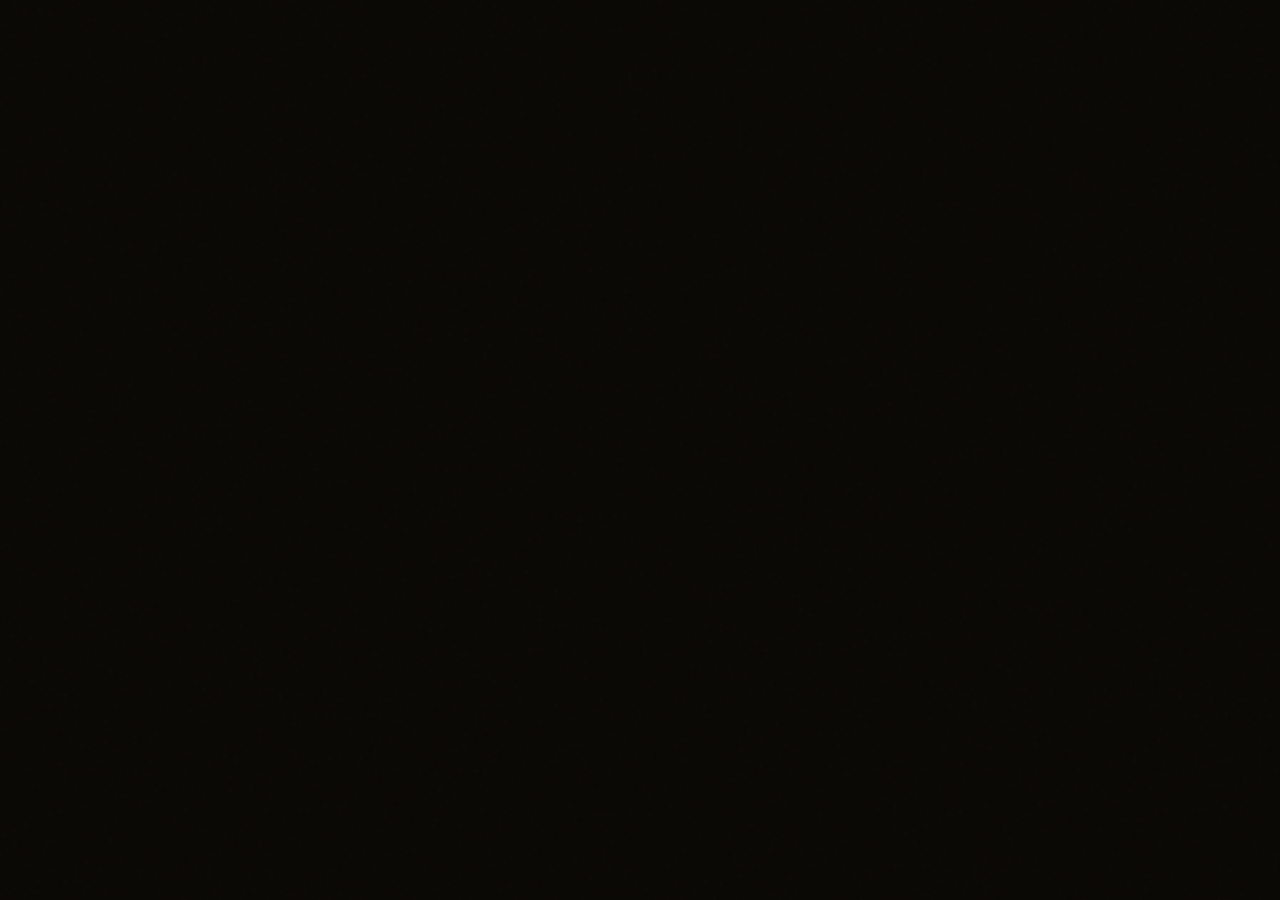
==== index.html @ 0eb58967 "Add initial index.html for Safron Biryani website This is the initial commit for the index.html file" ====
<!DOCTYPE html>
<html lang="en">
<head>
<meta charset="UTF-8" />
<meta name="viewport" content="width=device-width, initial-scale=1.0" />
<title>Safron Biryani — Authentic Kalaburagi</title>
<link href="https://fonts.googleapis.com/css2?family=Cormorant+Garamond:ital,wght@0,300;0,400;0,600;0,700;1,400;1,600&family=DM+Sans:wght@300;400;500&display=swap" rel="stylesheet" />
<style>
  :root {
    --gold: #C9A84C;
    --saffron: #E8842A;
    --saffron-light: #F4A940;
    --bg: #0A0804;
    --bg2: #100E08;
    --bg3: #161208;
    --glass: rgba(201,168,76,0.05);
    --glass-border: rgba(201,168,76,0.18);
    --text: #F5EDD8;
    --muted: #9A8A68;
    --glow: rgba(232,132,42,0.35);
    --glow2: rgba(201,168,76,0.25);
  }

  *, *::before, *::after { box-sizing: border-box; margin: 0; padding: 0; }

  html { scroll-behavior: smooth; font-size: 16px; }

  body {
    background: var(--bg);
    color: var(--text);
    font-family: 'DM Sans', sans-serif;
    overflow-x: hidden;
    line-height: 1.6;
  }

  /* ─── SCROLLBAR ─── */
  ::-webkit-scrollbar { width: 4px; }
  ::-webkit-scrollbar-track { background: var(--bg); }
  ::-webkit-scrollbar-thumb { background: var(--gold); border-radius: 4px; }

  /* ─── NOISE OVERLAY ─── */
  body::before {
    content: '';
    position: fixed;
    inset: 0;
    background-image: url("data:image/svg+xml,%3Csvg viewBox='0 0 200 200' xmlns='http://www.w3.org/2000/svg'%3E%3Cfilter id='n'%3E%3CfeTurbulence type='fractalNoise' baseFrequency='0.9' numOctaves='4' stitchTiles='stitch'/%3E%3C/filter%3E%3Crect width='100%25' height='100%25' filter='url(%23n)' opacity='0.04'/%3E%3C/svg%3E");
    pointer-events: none;
    z-index: 9999;
    opacity: 0.5;
  }

  /* ─── NAVBAR ─── */
  nav {
    position: fixed;
    top: 0; left: 0; right: 0;
    z-index: 100;
    padding: 1rem 2.5rem;
    display: flex;
    align-items: center;
    justify-content: space-between;
    backdrop-filter: blur(20px);
    -webkit-backdrop-filter: blur(20px);
    background: rgba(10,8,4,0.65);
    border-bottom: 1px solid var(--glass-border);
    transition: all 0.3s ease;
  }

  .nav-logo {
    font-family: 'Cormorant Garamond', serif;
    font-size: 1.6rem;
    font-weight: 700;
    color: var(--gold);
    letter-spacing: 0.02em;
    text-decoration: none;
  }

  .nav-logo span { color: var(--saffron); }

  .nav-links {
    display: flex;
    gap: 2.2rem;
    list-style: none;
  }

  .nav-links a {
    text-decoration: none;
    color: var(--muted);
    font-size: 0.82rem;
    letter-spacing: 0.12em;
    text-transform: uppercase;
    font-weight: 500;
    transition: color 0.3s;
  }

  .nav-links a:hover { color: var(--gold); }

  .nav-cta {
    background: linear-gradient(135deg, var(--gold), var(--saffron));
    color: var(--bg) !important;
    padding: 0.45rem 1.2rem;
    border-radius: 2px;
    font-weight: 500 !important;
    transition: box-shadow 0.3s, transform 0.2s !important;
  }

  .nav-cta:hover {
    box-shadow: 0 0 20px var(--glow);
    transform: translateY(-1px);
  }

  /* ─── HERO ─── */
  #hero {
    position: relative;
    min-height: 100vh;
    display: flex;
    flex-direction: column;
    align-items: center;
    justify-content: center;
    text-align: center;
    padding: 8rem 2rem 5rem;
    overflow: hidden;
  }

  .hero-bg {
    position: absolute;
    inset: 0;
    background:
      radial-gradient(ellipse 80% 60% at 50% 40%, rgba(232,132,42,0.12) 0%, transparent 65%),
      radial-gradient(ellipse 60% 50% at 20% 80%, rgba(201,168,76,0.08) 0%, transparent 55%),
      url('https://images.unsplash.com/photo-1589302168068-964664d93dc0?w=1600&q=80') center/cover no-repeat;
    filter: brightness(0.22) saturate(1.4);
    z-index: 0;
  }

  .hero-glow {
    position: absolute;
    width: 600px; height: 600px;
    border-radius: 50%;
    background: radial-gradient(circle, rgba(232,132,42,0.18) 0%, transparent 70%);
    top: 50%; left: 50%;
    transform: translate(-50%,-50%);
    animation: pulse 4s ease-in-out infinite;
    z-index: 1;
  }

  @keyframes pulse {
    0%,100% { transform: translate(-50%,-50%) scale(1); opacity: 0.7; }
    50% { transform: translate(-50%,-50%) scale(1.12); opacity: 1; }
  }

  .hero-content { position: relative; z-index: 2; max-width: 820px; }

  .hero-eyebrow {
    display: inline-flex;
    align-items: center;
    gap: 0.7rem;
    font-size: 0.72rem;
    letter-spacing: 0.25em;
    text-transform: uppercase;
    color: var(--gold);
    margin-bottom: 1.5rem;
    font-weight: 500;
  }

  .hero-eyebrow::before, .hero-eyebrow::after {
    content: '';
    width: 30px; height: 1px;
    background: var(--gold);
    opacity: 0.6;
  }

  h1 {
    font-family: 'Cormorant Garamond', serif;
    font-size: clamp(3.2rem, 7vw, 5.8rem);
    font-weight: 700;
    line-height: 1.08;
    color: var(--text);
    margin-bottom: 1.5rem;
    letter-spacing: -0.01em;
  }

  h1 em {
    font-style: italic;
    background: linear-gradient(135deg, var(--gold), var(--saffron-light));
    -webkit-background-clip: text;
    -webkit-text-fill-color: transparent;
    background-clip: text;
  }

  .hero-sub {
    font-size: 1.05rem;
    color: var(--muted);
    max-width: 500px;
    margin: 0 auto 2.5rem;
    line-height: 1.7;
    font-weight: 300;
  }

  .hero-buttons { display: flex; gap: 1rem; justify-content: center; flex-wrap: wrap; }

  .btn-primary {
    padding: 0.85rem 2rem;
    background: linear-gradient(135deg, var(--gold), var(--saffron));
    color: var(--bg);
    border: none;
    border-radius: 2px;
    font-family: 'DM Sans', sans-serif;
    font-size: 0.82rem;
    font-weight: 500;
    letter-spacing: 0.12em;
    text-transform: uppercase;
    cursor: pointer;
    text-decoration: none;
    transition: box-shadow 0.3s, transform 0.2s;
  }

  .btn-primary:hover {
    box-shadow: 0 0 28px var(--glow), 0 6px 20px rgba(0,0,0,0.4);
    transform: translateY(-2px);
  }

  .btn-ghost {
    padding: 0.85rem 2rem;
    background: transparent;
    color: var(--gold);
    border: 1px solid var(--glass-border);
    border-radius: 2px;
    font-family: 'DM Sans', sans-serif;
    font-size: 0.82rem;
    font-weight: 500;
    letter-spacing: 0.12em;
    text-transform: uppercase;
    cursor: pointer;
    text-decoration: none;
    backdrop-filter: blur(8px);
    transition: all 0.3s;
  }

  .btn-ghost:hover {
    border-color: var(--gold);
    background: rgba(201,168,76,0.08);
    box-shadow: 0 0 18px var(--glow2);
    transform: translateY(-2px);
  }

  .hero-scroll {
    position: absolute;
    bottom: 2rem; left: 50%;
    transform: translateX(-50%);
    display: flex;
    flex-direction: column;
    align-items: center;
    gap: 0.5rem;
    color: var(--muted);
    font-size: 0.68rem;
    letter-spacing: 0.15em;
    text-transform: uppercase;
    z-index: 2;
    animation: float 2.5s ease-in-out infinite;
  }

  .hero-scroll::after {
    content: '';
    width: 1px; height: 40px;
    background: linear-gradient(to bottom, var(--gold), transparent);
  }

  @keyframes float {
    0%,100% { transform: translateX(-50%) translateY(0); }
    50% { transform: translateX(-50%) translateY(6px); }
  }

  /* ─── SECTION BASICS ─── */
  section { padding: 6rem 2rem; }

  .container { max-width: 1100px; margin: 0 auto; }

  .section-label {
    font-size: 0.68rem;
    letter-spacing: 0.3em;
    text-transform: uppercase;
    color: var(--saffron);
    font-weight: 500;
    margin-bottom: 0.8rem;
    display: flex;
    align-items: center;
    gap: 0.8rem;
  }

  .section-label::before {
    content: '';
    width: 24px; height: 1px;
    background: var(--saffron);
    opacity: 0.7;
  }

  .section-title {
    font-family: 'Cormorant Garamond', serif;
    font-size: clamp(2.2rem, 4.5vw, 3.4rem);
    font-weight: 700;
    line-height: 1.1;
    margin-bottom: 1rem;
  }

  .section-title em {
    font-style: italic;
    color: var(--gold);
  }

  /* ─── GLASS CARD ─── */
  .glass-card {
    background: var(--glass);
    border: 1px solid var(--glass-border);
    border-radius: 4px;
    backdrop-filter: blur(16px);
    -webkit-backdrop-filter: blur(16px);
    transition: all 0.35s ease;
    position: relative;
    overflow: hidden;
  }

  .glass-card::before {
    content: '';
    position: absolute;
    inset: 0;
    background: linear-gradient(135deg, rgba(201,168,76,0.06) 0%, transparent 60%);
    opacity: 0;
    transition: opacity 0.35s;
  }

  .glass-card:hover::before { opacity: 1; }

  .glass-card:hover {
    border-color: rgba(201,168,76,0.4);
    box-shadow: 0 0 28px rgba(201,168,76,0.12), 0 12px 40px rgba(0,0,0,0.4);
    transform: translateY(-4px);
  }

  /* ─── ABOUT ─── */
  #about { background: var(--bg2); }

  .about-grid {
    display: grid;
    grid-template-columns: 1fr 1fr;
    gap: 4rem;
    align-items: center;
  }

  .about-text p {
    color: var(--muted);
    line-height: 1.85;
    font-weight: 300;
    font-size: 0.98rem;
    margin-bottom: 1.2rem;
  }

  .about-features {
    display: grid;
    grid-template-columns: 1fr 1fr;
    gap: 1rem;
    margin-top: 2rem;
  }

  .about-feat {
    padding: 1.2rem;
    display: flex;
    align-items: flex-start;
    gap: 0.8rem;
  }

  .feat-icon {
    width: 36px; height: 36px;
    border-radius: 50%;
    background: linear-gradient(135deg, rgba(201,168,76,0.2), rgba(232,132,42,0.1));
    border: 1px solid rgba(201,168,76,0.3);
    display: flex; align-items: center; justify-content: center;
    font-size: 1rem;
    flex-shrink: 0;
  }

  .feat-label {
    font-size: 0.82rem;
    font-weight: 500;
    color: var(--text);
    line-height: 1.4;
  }

  .feat-label small {
    display: block;
    color: var(--muted);
    font-weight: 300;
    font-size: 0.74rem;
    margin-top: 0.2rem;
  }

  .about-image-wrap {
    position: relative;
  }

  .about-image-wrap img {
    width: 100%;
    height: 480px;
    object-fit: cover;
    border-radius: 4px;
    filter: brightness(0.8) saturate(1.2);
  }

  .about-image-wrap::after {
    content: '';
    position: absolute;
    inset: 0;
    background: linear-gradient(to top right, rgba(201,168,76,0.15), transparent);
    border-radius: 4px;
    pointer-events: none;
  }

  .about-badge {
    position: absolute;
    bottom: 1.5rem; right: -1rem;
    background: linear-gradient(135deg, var(--gold), var(--saffron));
    color: var(--bg);
    padding: 1rem 1.5rem;
    border-radius: 4px;
    font-family: 'Cormorant Garamond', serif;
    text-align: center;
    box-shadow: 0 8px 30px rgba(0,0,0,0.5), 0 0 20px var(--glow);
  }

  .about-badge strong { display: block; font-size: 1.8rem; font-weight: 700; line-height: 1; }
  .about-badge span { font-size: 0.72rem; letter-spacing: 0.1em; text-transform: uppercase; opacity: 0.85; }

  /* ─── SPECIALS ─── */
  #specials { background: var(--bg3); }

  .specials-grid {
    display: grid;
    grid-template-columns: repeat(3, 1fr);
    gap: 1.5rem;
    margin-top: 3rem;
  }

  .special-card {
    padding: 2rem 1.8rem;
    text-align: center;
  }

  .special-icon {
    font-size: 2.8rem;
    margin-bottom: 1rem;
    display: block;
    filter: drop-shadow(0 0 12px var(--glow));
  }

  .special-card h3 {
    font-family: 'Cormorant Garamond', serif;
    font-size: 1.4rem;
    font-weight: 600;
    color: var(--gold);
    margin-bottom: 0.6rem;
  }

  .special-card p {
    color: var(--muted);
    font-size: 0.86rem;
    line-height: 1.7;
    font-weight: 300;
  }

  /* ─── MENU ─── */
  #menu { background: var(--bg); }

  .menu-grid {
    display: grid;
    grid-template-columns: repeat(3, 1fr);
    gap: 1.8rem;
    margin-top: 3rem;
  }

  .menu-card { overflow: hidden; }

  .menu-card-img {
    width: 100%; height: 220px;
    object-fit: cover;
    transition: transform 0.5s ease, filter 0.5s ease;
    filter: brightness(0.85) saturate(1.2);
  }

  .menu-card:hover .menu-card-img {
    transform: scale(1.06);
    filter: brightness(0.95) saturate(1.4);
  }

  .menu-img-wrap {
    overflow: hidden;
    position: relative;
  }

  .menu-img-wrap::after {
    content: '';
    position: absolute;
    bottom: 0; left: 0; right: 0;
    height: 80px;
    background: linear-gradient(to top, var(--bg), transparent);
    pointer-events: none;
  }

  .menu-body { padding: 1.5rem 1.8rem 1.8rem; }

  .menu-tag {
    font-size: 0.65rem;
    letter-spacing: 0.2em;
    text-transform: uppercase;
    color: var(--saffron);
    font-weight: 500;
    margin-bottom: 0.5rem;
  }

  .menu-body h3 {
    font-family: 'Cormorant Garamond', serif;
    font-size: 1.6rem;
    font-weight: 700;
    color: var(--text);
    margin-bottom: 0.5rem;
  }

  .menu-body p {
    color: var(--muted);
    font-size: 0.83rem;
    line-height: 1.65;
    font-weight: 300;
    margin-bottom: 1.3rem;
  }

  .menu-footer {
    display: flex;
    align-items: center;
    justify-content: space-between;
  }

  .menu-price {
    font-family: 'Cormorant Garamond', serif;
    font-size: 1.5rem;
    font-weight: 700;
    color: var(--gold);
  }

  .menu-price span {
    font-size: 0.75rem;
    color: var(--muted);
    font-family: 'DM Sans', sans-serif;
    font-weight: 300;
    letter-spacing: 0.08em;
  }

  .btn-sm {
    padding: 0.5rem 1.2rem;
    background: transparent;
    color: var(--gold);
    border: 1px solid rgba(201,168,76,0.4);
    border-radius: 2px;
    font-size: 0.72rem;
    letter-spacing: 0.12em;
    text-transform: uppercase;
    cursor: pointer;
    font-family: 'DM Sans', sans-serif;
    font-weight: 500;
    transition: all 0.3s;
  }

  .btn-sm:hover {
    background: linear-gradient(135deg, var(--gold), var(--saffron));
    color: var(--bg);
    border-color: transparent;
    box-shadow: 0 0 18px var(--glow);
  }

  /* ─── WHY US ─── */
  #why { background: var(--bg2); }

  .why-grid {
    display: grid;
    grid-template-columns: repeat(4, 1fr);
    gap: 1.2rem;
    margin-top: 3rem;
  }

  .why-card {
    padding: 2rem 1.5rem;
    text-align: center;
  }

  .why-num {
    font-family: 'Cormorant Garamond', serif;
    font-size: 3rem;
    font-weight: 700;
    line-height: 1;
    background: linear-gradient(135deg, var(--gold), var(--saffron));
    -webkit-background-clip: text;
    -webkit-text-fill-color: transparent;
    background-clip: text;
    margin-bottom: 0.6rem;
    display: block;
  }

  .why-card h4 {
    font-family: 'Cormorant Garamond', serif;
    font-size: 1.1rem;
    font-weight: 600;
    color: var(--text);
    margin-bottom: 0.5rem;
  }

  .why-card p {
    color: var(--muted);
    font-size: 0.8rem;
    line-height: 1.65;
    font-weight: 300;
  }

  /* ─── TESTIMONIALS ─── */
  #testimonials { background: var(--bg3); }

  .testi-grid {
    display: grid;
    grid-template-columns: repeat(3, 1fr);
    gap: 1.5rem;
    margin-top: 3rem;
  }

  .testi-card { padding: 2rem; }

  .stars { color: var(--gold); font-size: 0.9rem; letter-spacing: 0.1em; margin-bottom: 1rem; }

  .testi-card blockquote {
    font-family: 'Cormorant Garamond', serif;
    font-size: 1.1rem;
    font-style: italic;
    color: var(--text);
    line-height: 1.65;
    margin-bottom: 1.3rem;
    opacity: 0.9;
  }

  .testi-author {
    display: flex;
    align-items: center;
    gap: 0.8rem;
  }

  .testi-avatar {
    width: 38px; height: 38px;
    border-radius: 50%;
    background: linear-gradient(135deg, var(--gold), var(--saffron));
    display: flex; align-items: center; justify-content: center;
    font-family: 'Cormorant Garamond', serif;
    font-size: 1rem;
    font-weight: 700;
    color: var(--bg);
    flex-shrink: 0;
  }

  .testi-name { font-size: 0.82rem; font-weight: 500; color: var(--text); }
  .testi-loc { font-size: 0.72rem; color: var(--muted); font-weight: 300; }

  /* ─── DIVIDER ─── */
  .divider {
    width: 100%;
    height: 1px;
    background: linear-gradient(to right, transparent, var(--glass-border), transparent);
    margin: 0 auto;
  }

  /* ─── CONTACT ─── */
  #contact { background: var(--bg); }

  .contact-wrap {
    display: grid;
    grid-template-columns: 1fr 1fr;
    gap: 4rem;
    align-items: start;
  }

  .contact-info p {
    color: var(--muted);
    font-size: 0.92rem;
    line-height: 1.8;
    font-weight: 300;
    margin-bottom: 2rem;
  }

  .contact-items { display: flex; flex-direction: column; gap: 1rem; }

  .contact-item {
    display: flex;
    align-items: center;
    gap: 1rem;
    padding: 1rem 1.3rem;
  }

  .contact-item-icon {
    width: 40px; height: 40px;
    border-radius: 50%;
    background: linear-gradient(135deg, rgba(201,168,76,0.15), rgba(232,132,42,0.08));
    border: 1px solid rgba(201,168,76,0.25);
    display: flex; align-items: center; justify-content: center;
    font-size: 1.1rem;
    flex-shrink: 0;
  }

  .contact-item-text strong { display: block; font-size: 0.78rem; color: var(--gold); font-weight: 500; letter-spacing: 0.08em; text-transform: uppercase; }
  .contact-item-text span { font-size: 0.9rem; color: var(--text); font-weight: 300; }

  .wa-btn {
    display: inline-flex;
    align-items: center;
    gap: 0.6rem;
    margin-top: 1.5rem;
    padding: 0.85rem 1.8rem;
    background: linear-gradient(135deg, #25D366, #1aad55);
    color: #fff;
    border: none;
    border-radius: 2px;
    font-family: 'DM Sans', sans-serif;
    font-size: 0.82rem;
    font-weight: 500;
    letter-spacing: 0.1em;
    text-transform: uppercase;
    cursor: pointer;
    text-decoration: none;
    transition: box-shadow 0.3s, transform 0.2s;
  }

  .wa-btn:hover {
    box-shadow: 0 0 24px rgba(37,211,102,0.35);
    transform: translateY(-2px);
  }

  .contact-form { display: flex; flex-direction: column; gap: 1rem; }

  .form-row { display: grid; grid-template-columns: 1fr 1fr; gap: 1rem; }

  .form-group { display: flex; flex-direction: column; gap: 0.4rem; }

  .form-group label {
    font-size: 0.72rem;
    letter-spacing: 0.12em;
    text-transform: uppercase;
    color: var(--muted);
    font-weight: 500;
  }

  .form-group input,
  .form-group select,
  .form-group textarea {
    background: rgba(201,168,76,0.04);
    border: 1px solid var(--glass-border);
    border-radius: 2px;
    padding: 0.75rem 1rem;
    color: var(--text);
    font-family: 'DM Sans', sans-serif;
    font-size: 0.88rem;
    font-weight: 300;
    outline: none;
    transition: border-color 0.3s, box-shadow 0.3s;
    backdrop-filter: blur(8px);
  }

  .form-group input::placeholder,
  .form-group textarea::placeholder { color: rgba(154,138,104,0.5); }

  .form-group input:focus,
  .form-group select:focus,
  .form-group textarea:focus {
    border-color: rgba(201,168,76,0.5);
    box-shadow: 0 0 14px rgba(201,168,76,0.1);
  }

  .form-group select option { background: var(--bg2); }

  .form-group textarea { resize: vertical; min-height: 100px; }

  /* ─── FOOTER ─── */
  footer {
    background: #060504;
    border-top: 1px solid var(--glass-border);
    padding: 3rem 2rem;
    text-align: center;
  }

  .footer-logo {
    font-family: 'Cormorant Garamond', serif;
    font-size: 2rem;
    font-weight: 700;
    color: var(--gold);
    margin-bottom: 0.5rem;
  }

  .footer-logo span { color: var(--saffron); }

  .footer-tagline {
    color: var(--muted);
    font-size: 0.8rem;
    letter-spacing: 0.2em;
    text-transform: uppercase;
    font-weight: 300;
    margin-bottom: 2rem;
  }

  .footer-links {
    display: flex;
    justify-content: center;
    gap: 2rem;
    margin-bottom: 2rem;
    flex-wrap: wrap;
  }

  .footer-links a {
    color: var(--muted);
    text-decoration: none;
    font-size: 0.78rem;
    letter-spacing: 0.1em;
    text-transform: uppercase;
    transition: color 0.3s;
  }

  .footer-links a:hover { color: var(--gold); }

  .footer-social {
    display: flex;
    justify-content: center;
    gap: 1rem;
    margin-bottom: 2rem;
  }

  .social-icon {
    width: 38px; height: 38px;
    border-radius: 50%;
    border: 1px solid var(--glass-border);
    display: flex; align-items: center; justify-content: center;
    font-size: 1rem;
    color: var(--muted);
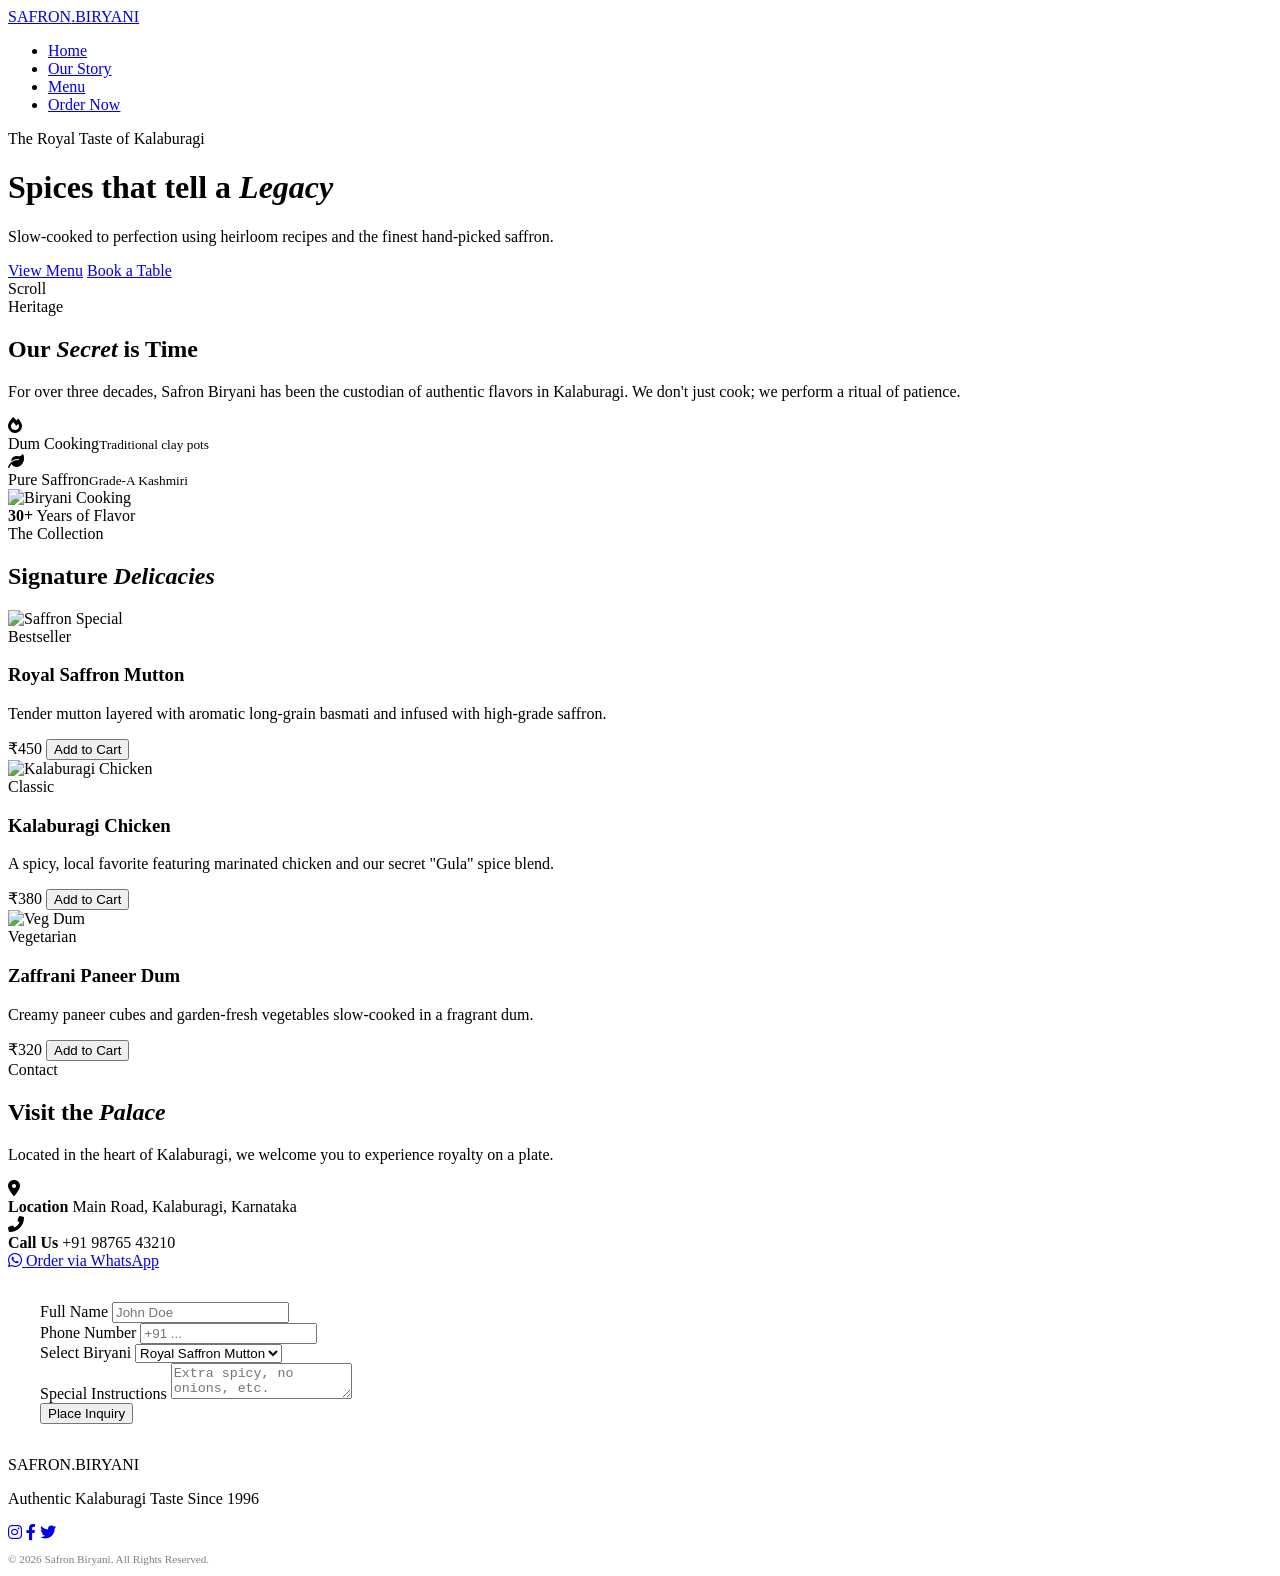
==== commit 4d5e7b92: "Add initial HTML structure for Safron Biryani website This HTML file contains the structure and cont" ====
--- a/index.html
+++ b/index.html
@@ -1,841 +1,184 @@
 <!DOCTYPE html>
 <html lang="en">
 <head>
-<meta charset="UTF-8" />
-<meta name="viewport" content="width=device-width, initial-scale=1.0" />
-<title>Safron Biryani — Authentic Kalaburagi</title>
-<link href="https://fonts.googleapis.com/css2?family=Cormorant+Garamond:ital,wght@0,300;0,400;0,600;0,700;1,400;1,600&family=DM+Sans:wght@300;400;500&display=swap" rel="stylesheet" />
-<style>
-  :root {
-    --gold: #C9A84C;
-    --saffron: #E8842A;
-    --saffron-light: #F4A940;
-    --bg: #0A0804;
-    --bg2: #100E08;
-    --bg3: #161208;
-    --glass: rgba(201,168,76,0.05);
-    --glass-border: rgba(201,168,76,0.18);
-    --text: #F5EDD8;
-    --muted: #9A8A68;
-    --glow: rgba(232,132,42,0.35);
-    --glow2: rgba(201,168,76,0.25);
-  }
+    <meta charset="UTF-8" />
+    <meta name="viewport" content="width=device-width, initial-scale=1.0" />
+    <title>Safron Biryani — Authentic Kalaburagi</title>
+    <link href="https://fonts.googleapis.com/css2?family=Cormorant+Garamond:ital,wght@0,300;0,400;0,600;0,700;1,400;1,600&family=DM+Sans:wght@300;400;500&display=swap" rel="stylesheet" />
+    <link rel="stylesheet" href="https://cdnjs.cloudflare.com/ajax/libs/font-awesome/6.0.0/css/all.min.css" />
+    <link rel="stylesheet" href="style.css">
+</head>
+<body>
 
-  *, *::before, *::after { box-sizing: border-box; margin: 0; padding: 0; }
+    <nav>
+        <a href="#" class="nav-logo">SAFRON<span>.BIRYANI</span></a>
+        <ul class="nav-links">
+            <li><a href="#hero">Home</a></li>
+            <li><a href="#about">Our Story</a></li>
+            <li><a href="#menu">Menu</a></li>
+            <li><a href="#contact" class="nav-cta">Order Now</a></li>
+        </ul>
+    </nav>
 
-  html { scroll-behavior: smooth; font-size: 16px; }
+    <header id="hero">
+        <div class="hero-bg"></div>
+        <div class="hero-glow"></div>
+        <div class="hero-content">
+            <span class="hero-eyebrow">The Royal Taste of Kalaburagi</span>
+            <h1>Spices that tell a <em>Legacy</em></h1>
+            <p class="hero-sub">Slow-cooked to perfection using heirloom recipes and the finest hand-picked saffron.</p>
+            <div class="hero-buttons">
+                <a href="#menu" class="btn-primary">View Menu</a>
+                <a href="#contact" class="btn-ghost">Book a Table</a>
+            </div>
+        </div>
+        <div class="hero-scroll">Scroll</div>
+    </header>
 
-  body {
-    background: var(--bg);
-    color: var(--text);
-    font-family: 'DM Sans', sans-serif;
-    overflow-x: hidden;
-    line-height: 1.6;
-  }
+    <section id="about">
+        <div class="container about-grid">
+            <div class="about-text">
+                <span class="section-label">Heritage</span>
+                <h2 class="section-title">Our <em>Secret</em> is Time</h2>
+                <p>For over three decades, Safron Biryani has been the custodian of authentic flavors in Kalaburagi. We don't just cook; we perform a ritual of patience.</p>
+                <div class="about-features">
+                    <div class="glass-card about-feat">
+                        <div class="feat-icon"><i class="fas fa-fire"></i></div>
+                        <span class="feat-label">Dum Cooking<small>Traditional clay pots</small></span>
+                    </div>
+                    <div class="glass-card about-feat">
+                        <div class="feat-icon"><i class="fas fa-leaf"></i></div>
+                        <span class="feat-label">Pure Saffron<small>Grade-A Kashmiri</small></span>
+                    </div>
+                </div>
+            </div>
+            <div class="about-image-wrap">
+                <img src="https://images.unsplash.com/photo-1563379091339-03b21ef4a4f8?w=800&q=80" alt="Biryani Cooking">
+                <div class="about-badge">
+                    <strong>30+</strong>
+                    <span>Years of Flavor</span>
+                </div>
+            </div>
+        </div>
+    </section>
 
-  /* ─── SCROLLBAR ─── */
-  ::-webkit-scrollbar { width: 4px; }
-  ::-webkit-scrollbar-track { background: var(--bg); }
-  ::-webkit-scrollbar-thumb { background: var(--gold); border-radius: 4px; }
+    <section id="menu">
+        <div class="container">
+            <span class="section-label">The Collection</span>
+            <h2 class="section-title">Signature <em>Delicacies</em></h2>
+            <div class="menu-grid">
+                <div class="glass-card menu-card">
+                    <div class="menu-img-wrap">
+                        <img src="https://images.unsplash.com/photo-1633945274405-b6c8069047b0?w=600" class="menu-card-img" alt="Saffron Special">
+                    </div>
+                    <div class="menu-body">
+                        <span class="menu-tag">Bestseller</span>
+                        <h3>Royal Saffron Mutton</h3>
+                        <p>Tender mutton layered with aromatic long-grain basmati and infused with high-grade saffron.</p>
+                        <div class="menu-footer">
+                            <span class="menu-price"><span>₹</span>450</span>
+                            <button class="btn-sm">Add to Cart</button>
+                        </div>
+                    </div>
+                </div>
+                <div class="glass-card menu-card">
+                    <div class="menu-img-wrap">
+                        <img src="https://images.unsplash.com/photo-1589302168068-964664d93dc0?w=600" class="menu-card-img" alt="Kalaburagi Chicken">
+                    </div>
+                    <div class="menu-body">
+                        <span class="menu-tag">Classic</span>
+                        <h3>Kalaburagi Chicken</h3>
+                        <p>A spicy, local favorite featuring marinated chicken and our secret "Gula" spice blend.</p>
+                        <div class="menu-footer">
+                            <span class="menu-price"><span>₹</span>380</span>
+                            <button class="btn-sm">Add to Cart</button>
+                        </div>
+                    </div>
+                </div>
+                <div class="glass-card menu-card">
+                    <div class="menu-img-wrap">
+                        <img src="https://images.unsplash.com/photo-1543339308-43e59d6b73a6?w=600" class="menu-card-img" alt="Veg Dum">
+                    </div>
+                    <div class="menu-body">
+                        <span class="menu-tag">Vegetarian</span>
+                        <h3>Zaffrani Paneer Dum</h3>
+                        <p>Creamy paneer cubes and garden-fresh vegetables slow-cooked in a fragrant dum.</p>
+                        <div class="menu-footer">
+                            <span class="menu-price"><span>₹</span>320</span>
+                            <button class="btn-sm">Add to Cart</button>
+                        </div>
+                    </div>
+                </div>
+            </div>
+        </div>
+    </section>
 
-  /* ─── NOISE OVERLAY ─── */
-  body::before {
-    content: '';
-    position: fixed;
-    inset: 0;
-    background-image: url("data:image/svg+xml,%3Csvg viewBox='0 0 200 200' xmlns='http://www.w3.org/2000/svg'%3E%3Cfilter id='n'%3E%3CfeTurbulence type='fractalNoise' baseFrequency='0.9' numOctaves='4' stitchTiles='stitch'/%3E%3C/filter%3E%3Crect width='100%25' height='100%25' filter='url(%23n)' opacity='0.04'/%3E%3C/svg%3E");
-    pointer-events: none;
-    z-index: 9999;
-    opacity: 0.5;
-  }
+    <section id="contact">
+        <div class="container contact-wrap">
+            <div class="contact-info">
+                <span class="section-label">Contact</span>
+                <h2 class="section-title">Visit the <em>Palace</em></h2>
+                <p>Located in the heart of Kalaburagi, we welcome you to experience royalty on a plate.</p>
+                <div class="contact-items">
+                    <div class="glass-card contact-item">
+                        <div class="contact-item-icon"><i class="fas fa-map-marker-alt"></i></div>
+                        <div class="contact-item-text">
+                            <strong>Location</strong>
+                            <span>Main Road, Kalaburagi, Karnataka</span>
+                        </div>
+                    </div>
+                    <div class="glass-card contact-item">
+                        <div class="contact-item-icon"><i class="fas fa-phone-alt"></i></div>
+                        <div class="contact-item-text">
+                            <strong>Call Us</strong>
+                            <span>+91 98765 43210</span>
+                        </div>
+                    </div>
+                </div>
+                <a href="#" class="wa-btn"><i class="fab fa-whatsapp"></i> Order via WhatsApp</a>
+            </div>
 
-  /* ─── NAVBAR ─── */
-  nav {
-    position: fixed;
-    top: 0; left: 0; right: 0;
-    z-index: 100;
-    padding: 1rem 2.5rem;
-    display: flex;
-    align-items: center;
-    justify-content: space-between;
-    backdrop-filter: blur(20px);
-    -webkit-backdrop-filter: blur(20px);
-    background: rgba(10,8,4,0.65);
-    border-bottom: 1px solid var(--glass-border);
-    transition: all 0.3s ease;
-  }
+            <div class="glass-card p-4" style="padding: 2rem;">
+                <form class="contact-form" id="biryaniForm">
+                    <div class="form-row">
+                        <div class="form-group">
+                            <label>Full Name</label>
+                            <input type="text" placeholder="John Doe" required />
+                        </div>
+                        <div class="form-group">
+                            <label>Phone Number</label>
+                            <input type="tel" placeholder="+91 ..." required />
+                        </div>
+                    </div>
+                    <div class="form-group">
+                        <label>Select Biryani</label>
+                        <select>
+                            <option>Royal Saffron Mutton</option>
+                            <option>Kalaburagi Chicken</option>
+                            <option>Zaffrani Paneer Dum</option>
+                        </select>
+                    </div>
+                    <div class="form-group">
+                        <label>Special Instructions</label>
+                        <textarea placeholder="Extra spicy, no onions, etc."></textarea>
+                    </div>
+                    <button type="submit" class="btn-primary">Place Inquiry</button>
+                </form>
+            </div>
+        </div>
+    </section>
 
-  .nav-logo {
-    font-family: 'Cormorant Garamond', serif;
-    font-size: 1.6rem;
-    font-weight: 700;
-    color: var(--gold);
-    letter-spacing: 0.02em;
-    text-decoration: none;
-  }
+    <footer>
+        <div class="footer-logo">SAFRON<span>.BIRYANI</span></div>
+        <p class="footer-tagline">Authentic Kalaburagi Taste Since 1996</p>
+        <div class="footer-social">
+            <a href="#" class="social-icon"><i class="fab fa-instagram"></i></a>
+            <a href="#" class="social-icon"><i class="fab fa-facebook-f"></i></a>
+            <a href="#" class="social-icon"><i class="fab fa-twitter"></i></a>
+        </div>
+        <p style="color: var(--muted); font-size: 0.7rem; opacity: 0.5;">&copy; 2026 Safron Biryani. All Rights Reserved.</p>
+    </footer>
 
-  .nav-logo span { color: var(--saffron); }
-
-  .nav-links {
-    display: flex;
-    gap: 2.2rem;
-    list-style: none;
-  }
-
-  .nav-links a {
-    text-decoration: none;
-    color: var(--muted);
-    font-size: 0.82rem;
-    letter-spacing: 0.12em;
-    text-transform: uppercase;
-    font-weight: 500;
-    transition: color 0.3s;
-  }
-
-  .nav-links a:hover { color: var(--gold); }
-
-  .nav-cta {
-    background: linear-gradient(135deg, var(--gold), var(--saffron));
-    color: var(--bg) !important;
-    padding: 0.45rem 1.2rem;
-    border-radius: 2px;
-    font-weight: 500 !important;
-    transition: box-shadow 0.3s, transform 0.2s !important;
-  }
-
-  .nav-cta:hover {
-    box-shadow: 0 0 20px var(--glow);
-    transform: translateY(-1px);
-  }
-
-  /* ─── HERO ─── */
-  #hero {
-    position: relative;
-    min-height: 100vh;
-    display: flex;
-    flex-direction: column;
-    align-items: center;
-    justify-content: center;
-    text-align: center;
-    padding: 8rem 2rem 5rem;
-    overflow: hidden;
-  }
-
-  .hero-bg {
-    position: absolute;
-    inset: 0;
-    background:
-      radial-gradient(ellipse 80% 60% at 50% 40%, rgba(232,132,42,0.12) 0%, transparent 65%),
-      radial-gradient(ellipse 60% 50% at 20% 80%, rgba(201,168,76,0.08) 0%, transparent 55%),
-      url('https://images.unsplash.com/photo-1589302168068-964664d93dc0?w=1600&q=80') center/cover no-repeat;
-    filter: brightness(0.22) saturate(1.4);
-    z-index: 0;
-  }
-
-  .hero-glow {
-    position: absolute;
-    width: 600px; height: 600px;
-    border-radius: 50%;
-    background: radial-gradient(circle, rgba(232,132,42,0.18) 0%, transparent 70%);
-    top: 50%; left: 50%;
-    transform: translate(-50%,-50%);
-    animation: pulse 4s ease-in-out infinite;
-    z-index: 1;
-  }
-
-  @keyframes pulse {
-    0%,100% { transform: translate(-50%,-50%) scale(1); opacity: 0.7; }
-    50% { transform: translate(-50%,-50%) scale(1.12); opacity: 1; }
-  }
-
-  .hero-content { position: relative; z-index: 2; max-width: 820px; }
-
-  .hero-eyebrow {
-    display: inline-flex;
-    align-items: center;
-    gap: 0.7rem;
-    font-size: 0.72rem;
-    letter-spacing: 0.25em;
-    text-transform: uppercase;
-    color: var(--gold);
-    margin-bottom: 1.5rem;
-    font-weight: 500;
-  }
-
-  .hero-eyebrow::before, .hero-eyebrow::after {
-    content: '';
-    width: 30px; height: 1px;
-    background: var(--gold);
-    opacity: 0.6;
-  }
-
-  h1 {
-    font-family: 'Cormorant Garamond', serif;
-    font-size: clamp(3.2rem, 7vw, 5.8rem);
-    font-weight: 700;
-    line-height: 1.08;
-    color: var(--text);
-    margin-bottom: 1.5rem;
-    letter-spacing: -0.01em;
-  }
-
-  h1 em {
-    font-style: italic;
-    background: linear-gradient(135deg, var(--gold), var(--saffron-light));
-    -webkit-background-clip: text;
-    -webkit-text-fill-color: transparent;
-    background-clip: text;
-  }
-
-  .hero-sub {
-    font-size: 1.05rem;
-    color: var(--muted);
-    max-width: 500px;
-    margin: 0 auto 2.5rem;
-    line-height: 1.7;
-    font-weight: 300;
-  }
-
-  .hero-buttons { display: flex; gap: 1rem; justify-content: center; flex-wrap: wrap; }
-
-  .btn-primary {
-    padding: 0.85rem 2rem;
-    background: linear-gradient(135deg, var(--gold), var(--saffron));
-    color: var(--bg);
-    border: none;
-    border-radius: 2px;
-    font-family: 'DM Sans', sans-serif;
-    font-size: 0.82rem;
-    font-weight: 500;
-    letter-spacing: 0.12em;
-    text-transform: uppercase;
-    cursor: pointer;
-    text-decoration: none;
-    transition: box-shadow 0.3s, transform 0.2s;
-  }
-
-  .btn-primary:hover {
-    box-shadow: 0 0 28px var(--glow), 0 6px 20px rgba(0,0,0,0.4);
-    transform: translateY(-2px);
-  }
-
-  .btn-ghost {
-    padding: 0.85rem 2rem;
-    background: transparent;
-    color: var(--gold);
-    border: 1px solid var(--glass-border);
-    border-radius: 2px;
-    font-family: 'DM Sans', sans-serif;
-    font-size: 0.82rem;
-    font-weight: 500;
-    letter-spacing: 0.12em;
-    text-transform: uppercase;
-    cursor: pointer;
-    text-decoration: none;
-    backdrop-filter: blur(8px);
-    transition: all 0.3s;
-  }
-
-  .btn-ghost:hover {
-    border-color: var(--gold);
-    background: rgba(201,168,76,0.08);
-    box-shadow: 0 0 18px var(--glow2);
-    transform: translateY(-2px);
-  }
-
-  .hero-scroll {
-    position: absolute;
-    bottom: 2rem; left: 50%;
-    transform: translateX(-50%);
-    display: flex;
-    flex-direction: column;
-    align-items: center;
-    gap: 0.5rem;
-    color: var(--muted);
-    font-size: 0.68rem;
-    letter-spacing: 0.15em;
-    text-transform: uppercase;
-    z-index: 2;
-    animation: float 2.5s ease-in-out infinite;
-  }
-
-  .hero-scroll::after {
-    content: '';
-    width: 1px; height: 40px;
-    background: linear-gradient(to bottom, var(--gold), transparent);
-  }
-
-  @keyframes float {
-    0%,100% { transform: translateX(-50%) translateY(0); }
-    50% { transform: translateX(-50%) translateY(6px); }
-  }
-
-  /* ─── SECTION BASICS ─── */
-  section { padding: 6rem 2rem; }
-
-  .container { max-width: 1100px; margin: 0 auto; }
-
-  .section-label {
-    font-size: 0.68rem;
-    letter-spacing: 0.3em;
-    text-transform: uppercase;
-    color: var(--saffron);
-    font-weight: 500;
-    margin-bottom: 0.8rem;
-    display: flex;
-    align-items: center;
-    gap: 0.8rem;
-  }
-
-  .section-label::before {
-    content: '';
-    width: 24px; height: 1px;
-    background: var(--saffron);
-    opacity: 0.7;
-  }
-
-  .section-title {
-    font-family: 'Cormorant Garamond', serif;
-    font-size: clamp(2.2rem, 4.5vw, 3.4rem);
-    font-weight: 700;
-    line-height: 1.1;
-    margin-bottom: 1rem;
-  }
-
-  .section-title em {
-    font-style: italic;
-    color: var(--gold);
-  }
-
-  /* ─── GLASS CARD ─── */
-  .glass-card {
-    background: var(--glass);
-    border: 1px solid var(--glass-border);
-    border-radius: 4px;
-    backdrop-filter: blur(16px);
-    -webkit-backdrop-filter: blur(16px);
-    transition: all 0.35s ease;
-    position: relative;
-    overflow: hidden;
-  }
-
-  .glass-card::before {
-    content: '';
-    position: absolute;
-    inset: 0;
-    background: linear-gradient(135deg, rgba(201,168,76,0.06) 0%, transparent 60%);
-    opacity: 0;
-    transition: opacity 0.35s;
-  }
-
-  .glass-card:hover::before { opacity: 1; }
-
-  .glass-card:hover {
-    border-color: rgba(201,168,76,0.4);
-    box-shadow: 0 0 28px rgba(201,168,76,0.12), 0 12px 40px rgba(0,0,0,0.4);
-    transform: translateY(-4px);
-  }
-
-  /* ─── ABOUT ─── */
-  #about { background: var(--bg2); }
-
-  .about-grid {
-    display: grid;
-    grid-template-columns: 1fr 1fr;
-    gap: 4rem;
-    align-items: center;
-  }
-
-  .about-text p {
-    color: var(--muted);
-    line-height: 1.85;
-    font-weight: 300;
-    font-size: 0.98rem;
-    margin-bottom: 1.2rem;
-  }
-
-  .about-features {
-    display: grid;
-    grid-template-columns: 1fr 1fr;
-    gap: 1rem;
-    margin-top: 2rem;
-  }
-
-  .about-feat {
-    padding: 1.2rem;
-    display: flex;
-    align-items: flex-start;
-    gap: 0.8rem;
-  }
-
-  .feat-icon {
-    width: 36px; height: 36px;
-    border-radius: 50%;
-    background: linear-gradient(135deg, rgba(201,168,76,0.2), rgba(232,132,42,0.1));
-    border: 1px solid rgba(201,168,76,0.3);
-    display: flex; align-items: center; justify-content: center;
-    font-size: 1rem;
-    flex-shrink: 0;
-  }
-
-  .feat-label {
-    font-size: 0.82rem;
-    font-weight: 500;
-    color: var(--text);
-    line-height: 1.4;
-  }
-
-  .feat-label small {
-    display: block;
-    color: var(--muted);
-    font-weight: 300;
-    font-size: 0.74rem;
-    margin-top: 0.2rem;
-  }
-
-  .about-image-wrap {
-    position: relative;
-  }
-
-  .about-image-wrap img {
-    width: 100%;
-    height: 480px;
-    object-fit: cover;
-    border-radius: 4px;
-    filter: brightness(0.8) saturate(1.2);
-  }
-
-  .about-image-wrap::after {
-    content: '';
-    position: absolute;
-    inset: 0;
-    background: linear-gradient(to top right, rgba(201,168,76,0.15), transparent);
-    border-radius: 4px;
-    pointer-events: none;
-  }
-
-  .about-badge {
-    position: absolute;
-    bottom: 1.5rem; right: -1rem;
-    background: linear-gradient(135deg, var(--gold), var(--saffron));
-    color: var(--bg);
-    padding: 1rem 1.5rem;
-    border-radius: 4px;
-    font-family: 'Cormorant Garamond', serif;
-    text-align: center;
-    box-shadow: 0 8px 30px rgba(0,0,0,0.5), 0 0 20px var(--glow);
-  }
-
-  .about-badge strong { display: block; font-size: 1.8rem; font-weight: 700; line-height: 1; }
-  .about-badge span { font-size: 0.72rem; letter-spacing: 0.1em; text-transform: uppercase; opacity: 0.85; }
-
-  /* ─── SPECIALS ─── */
-  #specials { background: var(--bg3); }
-
-  .specials-grid {
-    display: grid;
-    grid-template-columns: repeat(3, 1fr);
-    gap: 1.5rem;
-    margin-top: 3rem;
-  }
-
-  .special-card {
-    padding: 2rem 1.8rem;
-    text-align: center;
-  }
-
-  .special-icon {
-    font-size: 2.8rem;
-    margin-bottom: 1rem;
-    display: block;
-    filter: drop-shadow(0 0 12px var(--glow));
-  }
-
-  .special-card h3 {
-    font-family: 'Cormorant Garamond', serif;
-    font-size: 1.4rem;
-    font-weight: 600;
-    color: var(--gold);
-    margin-bottom: 0.6rem;
-  }
-
-  .special-card p {
-    color: var(--muted);
-    font-size: 0.86rem;
-    line-height: 1.7;
-    font-weight: 300;
-  }
-
-  /* ─── MENU ─── */
-  #menu { background: var(--bg); }
-
-  .menu-grid {
-    display: grid;
-    grid-template-columns: repeat(3, 1fr);
-    gap: 1.8rem;
-    margin-top: 3rem;
-  }
-
-  .menu-card { overflow: hidden; }
-
-  .menu-card-img {
-    width: 100%; height: 220px;
-    object-fit: cover;
-    transition: transform 0.5s ease, filter 0.5s ease;
-    filter: brightness(0.85) saturate(1.2);
-  }
-
-  .menu-card:hover .menu-card-img {
-    transform: scale(1.06);
-    filter: brightness(0.95) saturate(1.4);
-  }
-
-  .menu-img-wrap {
-    overflow: hidden;
-    position: relative;
-  }
-
-  .menu-img-wrap::after {
-    content: '';
-    position: absolute;
-    bottom: 0; left: 0; right: 0;
-    height: 80px;
-    background: linear-gradient(to top, var(--bg), transparent);
-    pointer-events: none;
-  }
-
-  .menu-body { padding: 1.5rem 1.8rem 1.8rem; }
-
-  .menu-tag {
-    font-size: 0.65rem;
-    letter-spacing: 0.2em;
-    text-transform: uppercase;
-    color: var(--saffron);
-    font-weight: 500;
-    margin-bottom: 0.5rem;
-  }
-
-  .menu-body h3 {
-    font-family: 'Cormorant Garamond', serif;
-    font-size: 1.6rem;
-    font-weight: 700;
-    color: var(--text);
-    margin-bottom: 0.5rem;
-  }
-
-  .menu-body p {
-    color: var(--muted);
-    font-size: 0.83rem;
-    line-height: 1.65;
-    font-weight: 300;
-    margin-bottom: 1.3rem;
-  }
-
-  .menu-footer {
-    display: flex;
-    align-items: center;
-    justify-content: space-between;
-  }
-
-  .menu-price {
-    font-family: 'Cormorant Garamond', serif;
-    font-size: 1.5rem;
-    font-weight: 700;
-    color: var(--gold);
-  }
-
-  .menu-price span {
-    font-size: 0.75rem;
-    color: var(--muted);
-    font-family: 'DM Sans', sans-serif;
-    font-weight: 300;
-    letter-spacing: 0.08em;
-  }
-
-  .btn-sm {
-    padding: 0.5rem 1.2rem;
-    background: transparent;
-    color: var(--gold);
-    border: 1px solid rgba(201,168,76,0.4);
-    border-radius: 2px;
-    font-size: 0.72rem;
-    letter-spacing: 0.12em;
-    text-transform: uppercase;
-    cursor: pointer;
-    font-family: 'DM Sans', sans-serif;
-    font-weight: 500;
-    transition: all 0.3s;
-  }
-
-  .btn-sm:hover {
-    background: linear-gradient(135deg, var(--gold), var(--saffron));
-    color: var(--bg);
-    border-color: transparent;
-    box-shadow: 0 0 18px var(--glow);
-  }
-
-  /* ─── WHY US ─── */
-  #why { background: var(--bg2); }
-
-  .why-grid {
-    display: grid;
-    grid-template-columns: repeat(4, 1fr);
-    gap: 1.2rem;
-    margin-top: 3rem;
-  }
-
-  .why-card {
-    padding: 2rem 1.5rem;
-    text-align: center;
-  }
-
-  .why-num {
-    font-family: 'Cormorant Garamond', serif;
-    font-size: 3rem;
-    font-weight: 700;
-    line-height: 1;
-    background: linear-gradient(135deg, var(--gold), var(--saffron));
-    -webkit-background-clip: text;
-    -webkit-text-fill-color: transparent;
-    background-clip: text;
-    margin-bottom: 0.6rem;
-    display: block;
-  }
-
-  .why-card h4 {
-    font-family: 'Cormorant Garamond', serif;
-    font-size: 1.1rem;
-    font-weight: 600;
-    color: var(--text);
-    margin-bottom: 0.5rem;
-  }
-
-  .why-card p {
-    color: var(--muted);
-    font-size: 0.8rem;
-    line-height: 1.65;
-    font-weight: 300;
-  }
-
-  /* ─── TESTIMONIALS ─── */
-  #testimonials { background: var(--bg3); }
-
-  .testi-grid {
-    display: grid;
-    grid-template-columns: repeat(3, 1fr);
-    gap: 1.5rem;
-    margin-top: 3rem;
-  }
-
-  .testi-card { padding: 2rem; }
-
-  .stars { color: var(--gold); font-size: 0.9rem; letter-spacing: 0.1em; margin-bottom: 1rem; }
-
-  .testi-card blockquote {
-    font-family: 'Cormorant Garamond', serif;
-    font-size: 1.1rem;
-    font-style: italic;
-    color: var(--text);
-    line-height: 1.65;
-    margin-bottom: 1.3rem;
-    opacity: 0.9;
-  }
-
-  .testi-author {
-    display: flex;
-    align-items: center;
-    gap: 0.8rem;
-  }
-
-  .testi-avatar {
-    width: 38px; height: 38px;
-    border-radius: 50%;
-    background: linear-gradient(135deg, var(--gold), var(--saffron));
-    display: flex; align-items: center; justify-content: center;
-    font-family: 'Cormorant Garamond', serif;
-    font-size: 1rem;
-    font-weight: 700;
-    color: var(--bg);
-    flex-shrink: 0;
-  }
-
-  .testi-name { font-size: 0.82rem; font-weight: 500; color: var(--text); }
-  .testi-loc { font-size: 0.72rem; color: var(--muted); font-weight: 300; }
-
-  /* ─── DIVIDER ─── */
-  .divider {
-    width: 100%;
-    height: 1px;
-    background: linear-gradient(to right, transparent, var(--glass-border), transparent);
-    margin: 0 auto;
-  }
-
-  /* ─── CONTACT ─── */
-  #contact { background: var(--bg); }
-
-  .contact-wrap {
-    display: grid;
-    grid-template-columns: 1fr 1fr;
-    gap: 4rem;
-    align-items: start;
-  }
-
-  .contact-info p {
-    color: var(--muted);
-    font-size: 0.92rem;
-    line-height: 1.8;
-    font-weight: 300;
-    margin-bottom: 2rem;
-  }
-
-  .contact-items { display: flex; flex-direction: column; gap: 1rem; }
-
-  .contact-item {
-    display: flex;
-    align-items: center;
-    gap: 1rem;
-    padding: 1rem 1.3rem;
-  }
-
-  .contact-item-icon {
-    width: 40px; height: 40px;
-    border-radius: 50%;
-    background: linear-gradient(135deg, rgba(201,168,76,0.15), rgba(232,132,42,0.08));
-    border: 1px solid rgba(201,168,76,0.25);
-    display: flex; align-items: center; justify-content: center;
-    font-size: 1.1rem;
-    flex-shrink: 0;
-  }
-
-  .contact-item-text strong { display: block; font-size: 0.78rem; color: var(--gold); font-weight: 500; letter-spacing: 0.08em; text-transform: uppercase; }
-  .contact-item-text span { font-size: 0.9rem; color: var(--text); font-weight: 300; }
-
-  .wa-btn {
-    display: inline-flex;
-    align-items: center;
-    gap: 0.6rem;
-    margin-top: 1.5rem;
-    padding: 0.85rem 1.8rem;
-    background: linear-gradient(135deg, #25D366, #1aad55);
-    color: #fff;
-    border: none;
-    border-radius: 2px;
-    font-family: 'DM Sans', sans-serif;
-    font-size: 0.82rem;
-    font-weight: 500;
-    letter-spacing: 0.1em;
-    text-transform: uppercase;
-    cursor: pointer;
-    text-decoration: none;
-    transition: box-shadow 0.3s, transform 0.2s;
-  }
-
-  .wa-btn:hover {
-    box-shadow: 0 0 24px rgba(37,211,102,0.35);
-    transform: translateY(-2px);
-  }
-
-  .contact-form { display: flex; flex-direction: column; gap: 1rem; }
-
-  .form-row { display: grid; grid-template-columns: 1fr 1fr; gap: 1rem; }
-
-  .form-group { display: flex; flex-direction: column; gap: 0.4rem; }
-
-  .form-group label {
-    font-size: 0.72rem;
-    letter-spacing: 0.12em;
-    text-transform: uppercase;
-    color: var(--muted);
-    font-weight: 500;
-  }
-
-  .form-group input,
-  .form-group select,
-  .form-group textarea {
-    background: rgba(201,168,76,0.04);
-    border: 1px solid var(--glass-border);
-    border-radius: 2px;
-    padding: 0.75rem 1rem;
-    color: var(--text);
-    font-family: 'DM Sans', sans-serif;
-    font-size: 0.88rem;
-    font-weight: 300;
-    outline: none;
-    transition: border-color 0.3s, box-shadow 0.3s;
-    backdrop-filter: blur(8px);
-  }
-
-  .form-group input::placeholder,
-  .form-group textarea::placeholder { color: rgba(154,138,104,0.5); }
-
-  .form-group input:focus,
-  .form-group select:focus,
-  .form-group textarea:focus {
-    border-color: rgba(201,168,76,0.5);
-    box-shadow: 0 0 14px rgba(201,168,76,0.1);
-  }
-
-  .form-group select option { background: var(--bg2); }
-
-  .form-group textarea { resize: vertical; min-height: 100px; }
-
-  /* ─── FOOTER ─── */
-  footer {
-    background: #060504;
-    border-top: 1px solid var(--glass-border);
-    padding: 3rem 2rem;
-    text-align: center;
-  }
-
-  .footer-logo {
-    font-family: 'Cormorant Garamond', serif;
-    font-size: 2rem;
-    font-weight: 700;
-    color: var(--gold);
-    margin-bottom: 0.5rem;
-  }
-
-  .footer-logo span { color: var(--saffron); }
-
-  .footer-tagline {
-    color: var(--muted);
-    font-size: 0.8rem;
-    letter-spacing: 0.2em;
-    text-transform: uppercase;
-    font-weight: 300;
-    margin-bottom: 2rem;
-  }
-
-  .footer-links {
-    display: flex;
-    justify-content: center;
-    gap: 2rem;
-    margin-bottom: 2rem;
-    flex-wrap: wrap;
-  }
-
-  .footer-links a {
-    color: var(--muted);
-    text-decoration: none;
-    font-size: 0.78rem;
-    letter-spacing: 0.1em;
-    text-transform: uppercase;
-    transition: color 0.3s;
-  }
-
-  .footer-links a:hover { color: var(--gold); }
-
-  .footer-social {
-    display: flex;
-    justify-content: center;
-    gap: 1rem;
-    margin-bottom: 2rem;
-  }
-
-  .social-icon {
-    width: 38px; height: 38px;
-    border-radius: 50%;
-    border: 1px solid var(--glass-border);
-    display: flex; align-items: center; justify-content: center;
-    font-size: 1rem;
-    color: var(--muted);
+    <script src="script.js"></script>
+</body>
+</html>
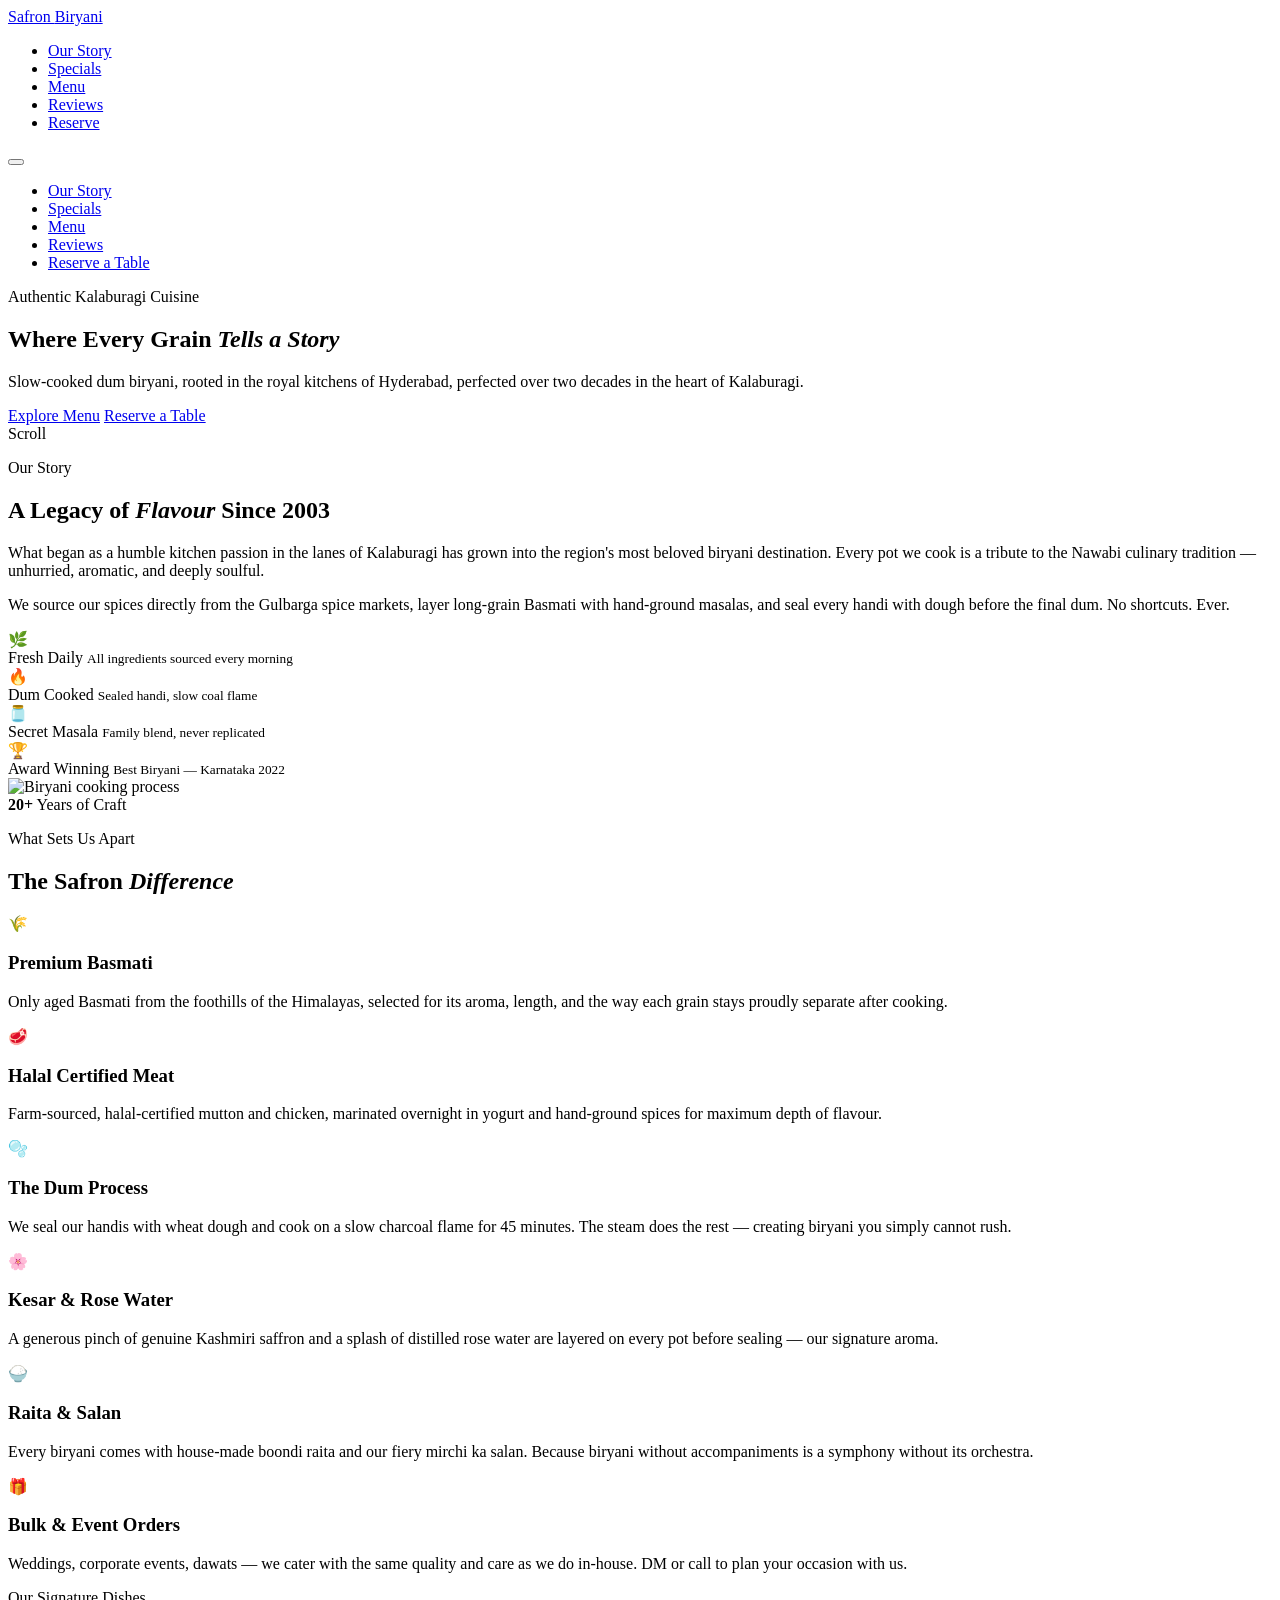
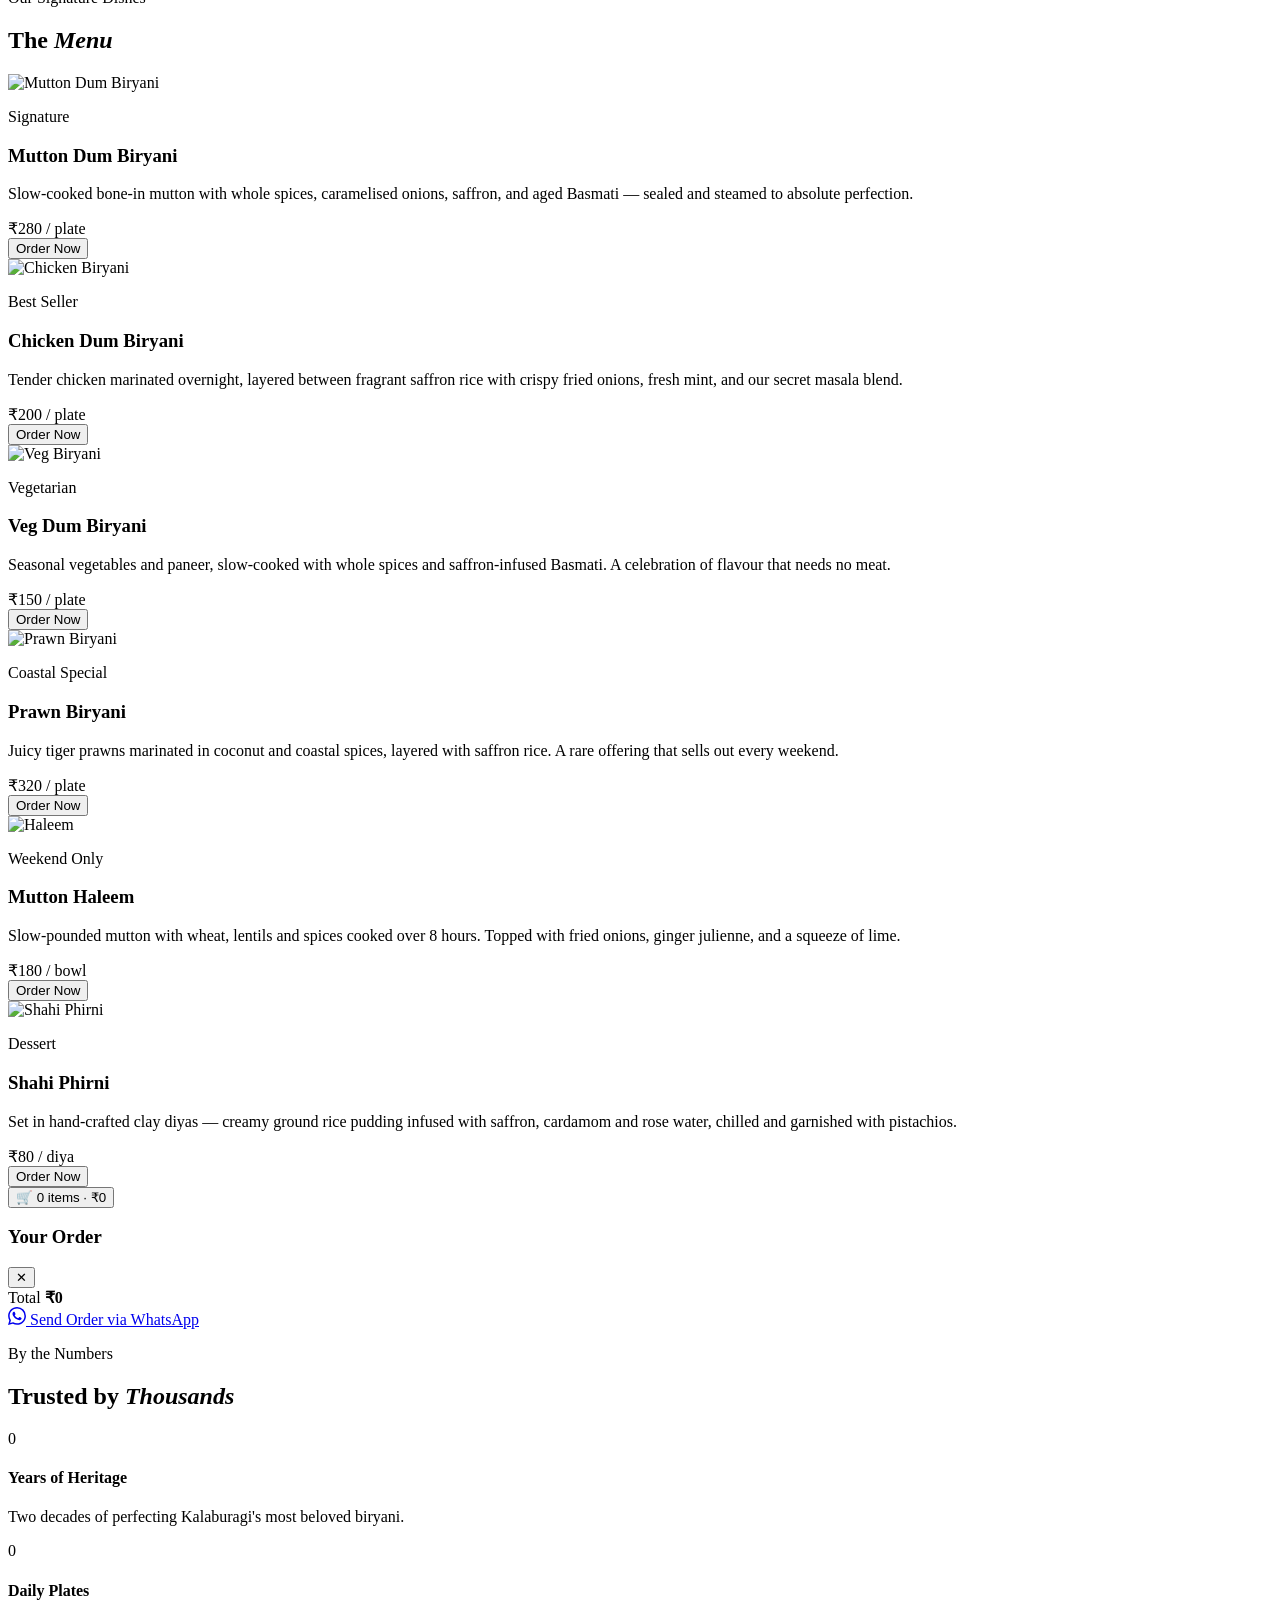
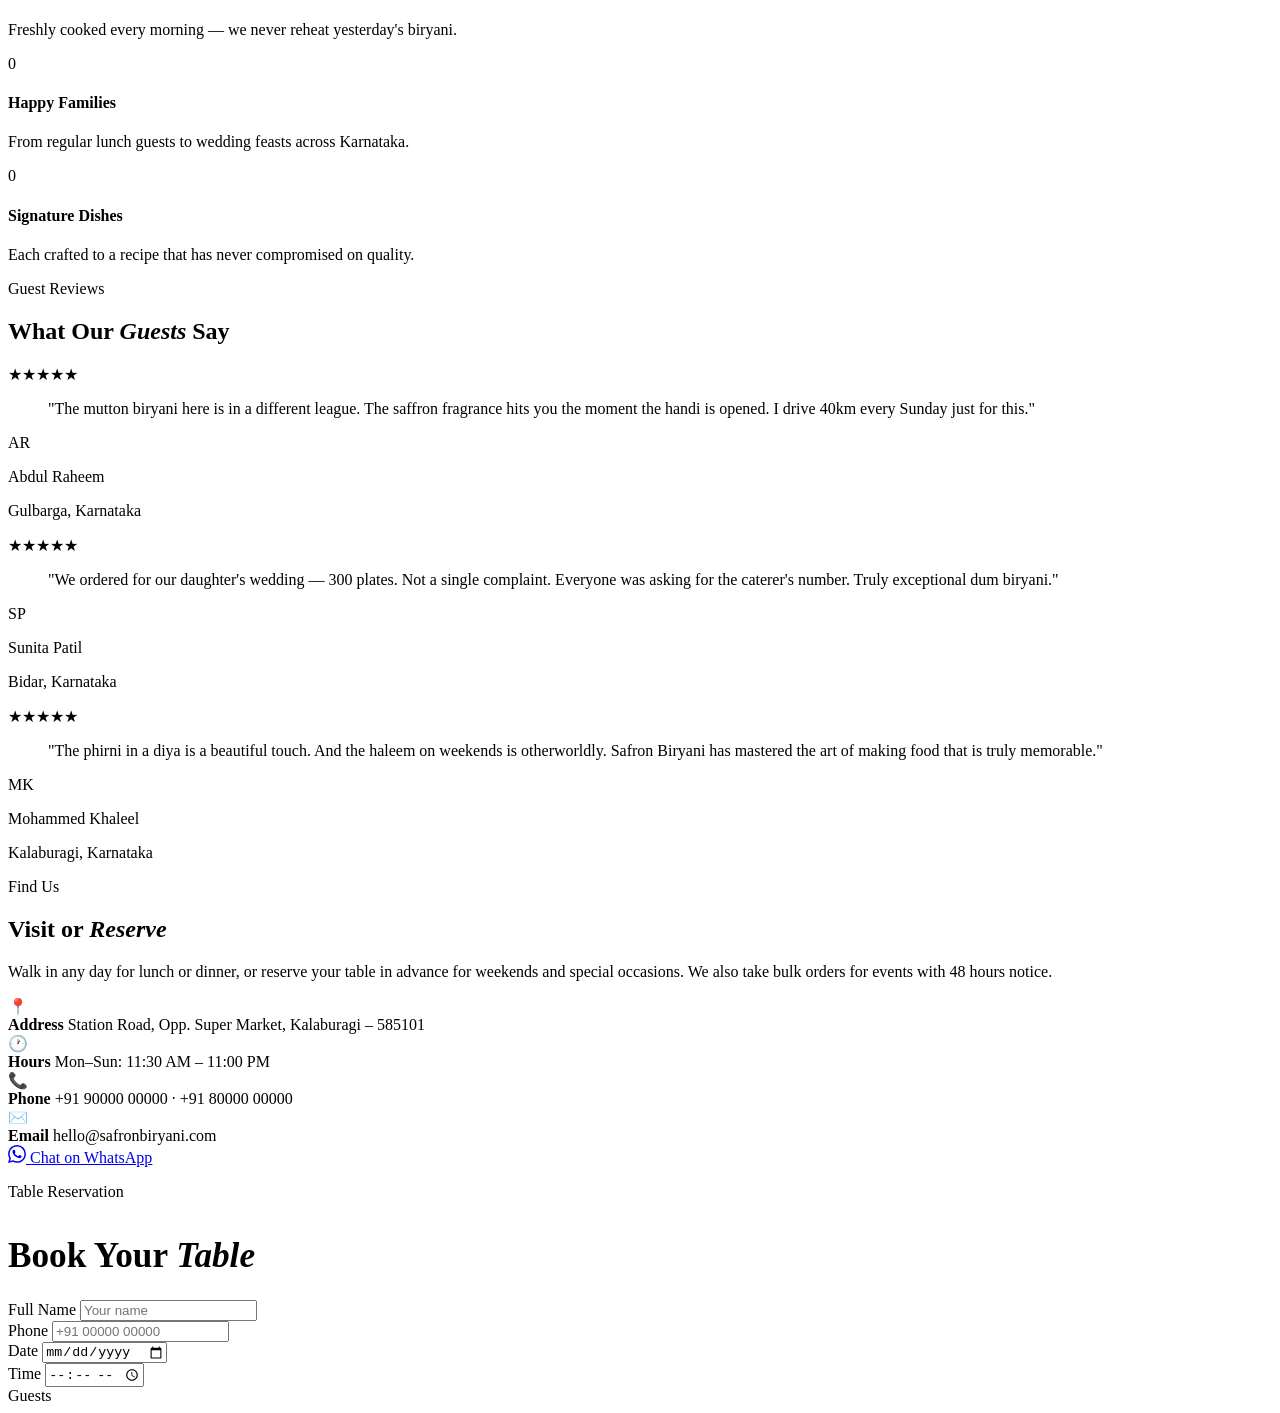
==== commit 38738531: "Create index.html" ====
--- a/index.html
+++ b/index.html
@@ -1,184 +1,420 @@
 <!DOCTYPE html>
 <html lang="en">
 <head>
-    <meta charset="UTF-8" />
-    <meta name="viewport" content="width=device-width, initial-scale=1.0" />
-    <title>Safron Biryani — Authentic Kalaburagi</title>
-    <link href="https://fonts.googleapis.com/css2?family=Cormorant+Garamond:ital,wght@0,300;0,400;0,600;0,700;1,400;1,600&family=DM+Sans:wght@300;400;500&display=swap" rel="stylesheet" />
-    <link rel="stylesheet" href="https://cdnjs.cloudflare.com/ajax/libs/font-awesome/6.0.0/css/all.min.css" />
-    <link rel="stylesheet" href="style.css">
+<meta charset="UTF-8" />
+<meta name="viewport" content="width=device-width, initial-scale=1.0" />
+<title>Safron Biryani — Authentic Kalaburagi</title>
+<link href="https://fonts.googleapis.com/css2?family=Cormorant+Garamond:ital,wght@0,300;0,400;0,600;0,700;1,400;1,600&family=DM+Sans:wght@300;400;500&display=swap" rel="stylesheet" />
+<link rel="stylesheet" href="style.css" />
 </head>
 <body>
 
-    <nav>
-        <a href="#" class="nav-logo">SAFRON<span>.BIRYANI</span></a>
-        <ul class="nav-links">
-            <li><a href="#hero">Home</a></li>
-            <li><a href="#about">Our Story</a></li>
-            <li><a href="#menu">Menu</a></li>
-            <li><a href="#contact" class="nav-cta">Order Now</a></li>
-        </ul>
-    </nav>
-
-    <header id="hero">
-        <div class="hero-bg"></div>
-        <div class="hero-glow"></div>
-        <div class="hero-content">
-            <span class="hero-eyebrow">The Royal Taste of Kalaburagi</span>
-            <h1>Spices that tell a <em>Legacy</em></h1>
-            <p class="hero-sub">Slow-cooked to perfection using heirloom recipes and the finest hand-picked saffron.</p>
-            <div class="hero-buttons">
-                <a href="#menu" class="btn-primary">View Menu</a>
-                <a href="#contact" class="btn-ghost">Book a Table</a>
-            </div>
-        </div>
-        <div class="hero-scroll">Scroll</div>
-    </header>
-
-    <section id="about">
-        <div class="container about-grid">
-            <div class="about-text">
-                <span class="section-label">Heritage</span>
-                <h2 class="section-title">Our <em>Secret</em> is Time</h2>
-                <p>For over three decades, Safron Biryani has been the custodian of authentic flavors in Kalaburagi. We don't just cook; we perform a ritual of patience.</p>
-                <div class="about-features">
-                    <div class="glass-card about-feat">
-                        <div class="feat-icon"><i class="fas fa-fire"></i></div>
-                        <span class="feat-label">Dum Cooking<small>Traditional clay pots</small></span>
-                    </div>
-                    <div class="glass-card about-feat">
-                        <div class="feat-icon"><i class="fas fa-leaf"></i></div>
-                        <span class="feat-label">Pure Saffron<small>Grade-A Kashmiri</small></span>
-                    </div>
-                </div>
-            </div>
-            <div class="about-image-wrap">
-                <img src="https://images.unsplash.com/photo-1563379091339-03b21ef4a4f8?w=800&q=80" alt="Biryani Cooking">
-                <div class="about-badge">
-                    <strong>30+</strong>
-                    <span>Years of Flavor</span>
-                </div>
-            </div>
-        </div>
-    </section>
-
-    <section id="menu">
-        <div class="container">
-            <span class="section-label">The Collection</span>
-            <h2 class="section-title">Signature <em>Delicacies</em></h2>
-            <div class="menu-grid">
-                <div class="glass-card menu-card">
-                    <div class="menu-img-wrap">
-                        <img src="https://images.unsplash.com/photo-1633945274405-b6c8069047b0?w=600" class="menu-card-img" alt="Saffron Special">
-                    </div>
-                    <div class="menu-body">
-                        <span class="menu-tag">Bestseller</span>
-                        <h3>Royal Saffron Mutton</h3>
-                        <p>Tender mutton layered with aromatic long-grain basmati and infused with high-grade saffron.</p>
-                        <div class="menu-footer">
-                            <span class="menu-price"><span>₹</span>450</span>
-                            <button class="btn-sm">Add to Cart</button>
-                        </div>
-                    </div>
-                </div>
-                <div class="glass-card menu-card">
-                    <div class="menu-img-wrap">
-                        <img src="https://images.unsplash.com/photo-1589302168068-964664d93dc0?w=600" class="menu-card-img" alt="Kalaburagi Chicken">
-                    </div>
-                    <div class="menu-body">
-                        <span class="menu-tag">Classic</span>
-                        <h3>Kalaburagi Chicken</h3>
-                        <p>A spicy, local favorite featuring marinated chicken and our secret "Gula" spice blend.</p>
-                        <div class="menu-footer">
-                            <span class="menu-price"><span>₹</span>380</span>
-                            <button class="btn-sm">Add to Cart</button>
-                        </div>
-                    </div>
-                </div>
-                <div class="glass-card menu-card">
-                    <div class="menu-img-wrap">
-                        <img src="https://images.unsplash.com/photo-1543339308-43e59d6b73a6?w=600" class="menu-card-img" alt="Veg Dum">
-                    </div>
-                    <div class="menu-body">
-                        <span class="menu-tag">Vegetarian</span>
-                        <h3>Zaffrani Paneer Dum</h3>
-                        <p>Creamy paneer cubes and garden-fresh vegetables slow-cooked in a fragrant dum.</p>
-                        <div class="menu-footer">
-                            <span class="menu-price"><span>₹</span>320</span>
-                            <button class="btn-sm">Add to Cart</button>
-                        </div>
-                    </div>
-                </div>
-            </div>
-        </div>
-    </section>
-
-    <section id="contact">
-        <div class="container contact-wrap">
-            <div class="contact-info">
-                <span class="section-label">Contact</span>
-                <h2 class="section-title">Visit the <em>Palace</em></h2>
-                <p>Located in the heart of Kalaburagi, we welcome you to experience royalty on a plate.</p>
-                <div class="contact-items">
-                    <div class="glass-card contact-item">
-                        <div class="contact-item-icon"><i class="fas fa-map-marker-alt"></i></div>
-                        <div class="contact-item-text">
-                            <strong>Location</strong>
-                            <span>Main Road, Kalaburagi, Karnataka</span>
-                        </div>
-                    </div>
-                    <div class="glass-card contact-item">
-                        <div class="contact-item-icon"><i class="fas fa-phone-alt"></i></div>
-                        <div class="contact-item-text">
-                            <strong>Call Us</strong>
-                            <span>+91 98765 43210</span>
-                        </div>
-                    </div>
-                </div>
-                <a href="#" class="wa-btn"><i class="fab fa-whatsapp"></i> Order via WhatsApp</a>
-            </div>
-
-            <div class="glass-card p-4" style="padding: 2rem;">
-                <form class="contact-form" id="biryaniForm">
-                    <div class="form-row">
-                        <div class="form-group">
-                            <label>Full Name</label>
-                            <input type="text" placeholder="John Doe" required />
-                        </div>
-                        <div class="form-group">
-                            <label>Phone Number</label>
-                            <input type="tel" placeholder="+91 ..." required />
-                        </div>
-                    </div>
-                    <div class="form-group">
-                        <label>Select Biryani</label>
-                        <select>
-                            <option>Royal Saffron Mutton</option>
-                            <option>Kalaburagi Chicken</option>
-                            <option>Zaffrani Paneer Dum</option>
-                        </select>
-                    </div>
-                    <div class="form-group">
-                        <label>Special Instructions</label>
-                        <textarea placeholder="Extra spicy, no onions, etc."></textarea>
-                    </div>
-                    <button type="submit" class="btn-primary">Place Inquiry</button>
-                </form>
-            </div>
-        </div>
-    </section>
-
-    <footer>
-        <div class="footer-logo">SAFRON<span>.BIRYANI</span></div>
-        <p class="footer-tagline">Authentic Kalaburagi Taste Since 1996</p>
-        <div class="footer-social">
-            <a href="#" class="social-icon"><i class="fab fa-instagram"></i></a>
-            <a href="#" class="social-icon"><i class="fab fa-facebook-f"></i></a>
-            <a href="#" class="social-icon"><i class="fab fa-twitter"></i></a>
-        </div>
-        <p style="color: var(--muted); font-size: 0.7rem; opacity: 0.5;">&copy; 2026 Safron Biryani. All Rights Reserved.</p>
-    </footer>
-
-    <script src="script.js"></script>
-</body>
-</html>
+<!-- ─── NAVBAR ─── -->
+<nav id="navbar">
+  <a class="nav-logo" href="#hero">Safron <span>Biryani</span></a>
+  <ul class="nav-links">
+    <li><a href="#about">Our Story</a></li>
+    <li><a href="#specials">Specials</a></li>
+    <li><a href="#menu">Menu</a></li>
+    <li><a href="#testimonials">Reviews</a></li>
+    <li><a href="#contact" class="nav-cta">Reserve</a></li>
+  </ul>
+  <button class="hamburger" id="hamburger" aria-label="Toggle menu">
+    <span></span><span></span><span></span>
+  </button>
+</nav>
+
+<!-- ─── MOBILE MENU ─── -->
+<div class="mobile-menu" id="mobileMenu">
+  <ul>
+    <li><a href="#about" class="mob-link">Our Story</a></li>
+    <li><a href="#specials" class="mob-link">Specials</a></li>
+    <li><a href="#menu" class="mob-link">Menu</a></li>
+    <li><a href="#testimonials" class="mob-link">Reviews</a></li>
+    <li><a href="#contact" class="mob-link">Reserve a Table</a></li>
+  </ul>
+</div>
+
+<!-- ─── HERO ─── -->
+<section id="hero">
+  <div class="hero-bg"></div>
+  <div class="hero-glow"></div>
+  <div class="hero-content">
+    <div class="hero-eyebrow">Authentic Kalaburagi Cuisine</div>
+    <h1>Where Every Grain <em>Tells a Story</em></h1>
+    <p class="hero-sub">Slow-cooked dum biryani, rooted in the royal kitchens of Hyderabad, perfected over two decades in the heart of Kalaburagi.</p>
+    <div class="hero-buttons">
+      <a href="#menu" class="btn-primary">Explore Menu</a>
+      <a href="#contact" class="btn-ghost">Reserve a Table</a>
+    </div>
+  </div>
+  <div class="hero-scroll">Scroll<span></span></div>
+</section>
+
+<!-- ─── ABOUT ─── -->
+<section id="about">
+  <div class="container">
+    <div class="about-grid">
+      <div class="about-text">
+        <p class="section-label">Our Story</p>
+        <h2 class="section-title">A Legacy of <em>Flavour</em> Since 2003</h2>
+        <p>What began as a humble kitchen passion in the lanes of Kalaburagi has grown into the region's most beloved biryani destination. Every pot we cook is a tribute to the Nawabi culinary tradition — unhurried, aromatic, and deeply soulful.</p>
+        <p>We source our spices directly from the Gulbarga spice markets, layer long-grain Basmati with hand-ground masalas, and seal every handi with dough before the final dum. No shortcuts. Ever.</p>
+        <div class="about-features">
+          <div class="about-feat glass-card">
+            <div class="feat-icon">🌿</div>
+            <div class="feat-label">Fresh Daily
+              <small>All ingredients sourced every morning</small>
+            </div>
+          </div>
+          <div class="about-feat glass-card">
+            <div class="feat-icon">🔥</div>
+            <div class="feat-label">Dum Cooked
+              <small>Sealed handi, slow coal flame</small>
+            </div>
+          </div>
+          <div class="about-feat glass-card">
+            <div class="feat-icon">🫙</div>
+            <div class="feat-label">Secret Masala
+            <small>Family blend, never replicated</small>
+            </div>
+          </div>
+          <div class="about-feat glass-card">
+            <div class="feat-icon">🏆</div>
+            <div class="feat-label">Award Winning
+              <small>Best Biryani — Karnataka 2022</small>
+            </div>
+          </div>
+        </div>
+      </div>
+      <div class="about-image-wrap">
+        <img src="https://images.unsplash.com/photo-1563379091339-03b21ab4a4f8?w=800&q=80" alt="Biryani cooking process" />
+        <div class="about-badge">
+          <strong>20+</strong>
+          <span>Years of Craft</span>
+        </div>
+      </div>
+    </div>
+  </div>
+</section>
+
+<!-- ─── SPECIALS ─── -->
+<section id="specials">
+  <div class="container">
+    <p class="section-label">What Sets Us Apart</p>
+    <h2 class="section-title">The Safron <em>Difference</em></h2>
+    <div class="specials-grid">
+      <div class="special-card glass-card">
+        <span class="special-icon">🌾</span>
+        <h3>Premium Basmati</h3>
+        <p>Only aged Basmati from the foothills of the Himalayas, selected for its aroma, length, and the way each grain stays proudly separate after cooking.</p>
+      </div>
+      <div class="special-card glass-card">
+        <span class="special-icon">🥩</span>
+        <h3>Halal Certified Meat</h3>
+        <p>Farm-sourced, halal-certified mutton and chicken, marinated overnight in yogurt and hand-ground spices for maximum depth of flavour.</p>
+      </div>
+      <div class="special-card glass-card">
+        <span class="special-icon">🫧</span>
+        <h3>The Dum Process</h3>
+        <p>We seal our handis with wheat dough and cook on a slow charcoal flame for 45 minutes. The steam does the rest — creating biryani you simply cannot rush.</p>
+      </div>
+      <div class="special-card glass-card">
+        <span class="special-icon">🌸</span>
+        <h3>Kesar &amp; Rose Water</h3>
+        <p>A generous pinch of genuine Kashmiri saffron and a splash of distilled rose water are layered on every pot before sealing — our signature aroma.</p>
+      </div>
+      <div class="special-card glass-card">
+        <span class="special-icon">🍚</span>
+        <h3>Raita &amp; Salan</h3>
+        <p>Every biryani comes with house-made boondi raita and our fiery mirchi ka salan. Because biryani without accompaniments is a symphony without its orchestra.</p>
+      </div>
+      <div class="special-card glass-card">
+        <span class="special-icon">🎁</span>
+        <h3>Bulk &amp; Event Orders</h3>
+        <p>Weddings, corporate events, dawats — we cater with the same quality and care as we do in-house. DM or call to plan your occasion with us.</p>
+      </div>
+    </div>
+  </div>
+</section>
+
+<!-- ─── MENU ─── -->
+<section id="menu">
+  <div class="container">
+    <p class="section-label">Our Signature Dishes</p>
+    <h2 class="section-title">The <em>Menu</em></h2>
+    <div class="menu-grid">
+
+      <div class="menu-card glass-card">
+        <div class="menu-img-wrap">
+          <img class="menu-card-img" src="https://images.unsplash.com/photo-1631515243349-e0cb75fb8d3a?w=600&q=80" alt="Mutton Dum Biryani" />
+        </div>
+        <div class="menu-body">
+          <p class="menu-tag">Signature</p>
+          <h3>Mutton Dum Biryani</h3>
+          <p>Slow-cooked bone-in mutton with whole spices, caramelised onions, saffron, and aged Basmati — sealed and steamed to absolute perfection.</p>
+          <div class="menu-footer">
+            <div class="menu-price">₹280 <span>/ plate</span></div>
+            <button class="btn-sm" onclick="addToOrder('Mutton Dum Biryani', 280)">Order Now</button>
+          </div>
+        </div>
+      </div>
+
+      <div class="menu-card glass-card">
+        <div class="menu-img-wrap">
+          <img class="menu-card-img" src="https://images.unsplash.com/photo-1567188040759-fb8a883dc6d8?w=600&q=80" alt="Chicken Biryani" />
+        </div>
+        <div class="menu-body">
+          <p class="menu-tag">Best Seller</p>
+          <h3>Chicken Dum Biryani</h3>
+          <p>Tender chicken marinated overnight, layered between fragrant saffron rice with crispy fried onions, fresh mint, and our secret masala blend.</p>
+          <div class="menu-footer">
+            <div class="menu-price">₹200 <span>/ plate</span></div>
+            <button class="btn-sm" onclick="addToOrder('Chicken Dum Biryani', 200)">Order Now</button>
+          </div>
+        </div>
+      </div>
+
+      <div class="menu-card glass-card">
+        <div class="menu-img-wrap">
+          <img class="menu-card-img" src="https://images.unsplash.com/photo-1596797038530-2c107229654b?w=600&q=80" alt="Veg Biryani" />
+        </div>
+        <div class="menu-body">
+          <p class="menu-tag">Vegetarian</p>
+          <h3>Veg Dum Biryani</h3>
+          <p>Seasonal vegetables and paneer, slow-cooked with whole spices and saffron-infused Basmati. A celebration of flavour that needs no meat.</p>
+          <div class="menu-footer">
+            <div class="menu-price">₹150 <span>/ plate</span></div>
+            <button class="btn-sm" onclick="addToOrder('Veg Dum Biryani', 150)">Order Now</button>
+          </div>
+        </div>
+      </div>
+
+      <div class="menu-card glass-card">
+        <div class="menu-img-wrap">
+          <img class="menu-card-img" src="https://images.unsplash.com/photo-1610057099431-d73a1c9d2f2f?w=600&q=80" alt="Prawn Biryani" />
+        </div>
+        <div class="menu-body">
+          <p class="menu-tag">Coastal Special</p>
+          <h3>Prawn Biryani</h3>
+          <p>Juicy tiger prawns marinated in coconut and coastal spices, layered with saffron rice. A rare offering that sells out every weekend.</p>
+          <div class="menu-footer">
+            <div class="menu-price">₹320 <span>/ plate</span></div>
+            <button class="btn-sm" onclick="addToOrder('Prawn Biryani', 320)">Order Now</button>
+          </div>
+        </div>
+      </div>
+
+      <div class="menu-card glass-card">
+        <div class="menu-img-wrap">
+          <img class="menu-card-img" src="https://images.unsplash.com/photo-1574071318508-1cdbab80d002?w=600&q=80" alt="Haleem" />
+        </div>
+        <div class="menu-body">
+          <p class="menu-tag">Weekend Only</p>
+          <h3>Mutton Haleem</h3>
+          <p>Slow-pounded mutton with wheat, lentils and spices cooked over 8 hours. Topped with fried onions, ginger julienne, and a squeeze of lime.</p>
+          <div class="menu-footer">
+            <div class="menu-price">₹180 <span>/ bowl</span></div>
+            <button class="btn-sm" onclick="addToOrder('Mutton Haleem', 180)">Order Now</button>
+          </div>
+        </div>
+      </div>
+
+      <div class="menu-card glass-card">
+        <div class="menu-img-wrap">
+          <img class="menu-card-img" src="https://images.unsplash.com/photo-1551024506-0bccd828d307?w=600&q=80" alt="Shahi Phirni" />
+        </div>
+        <div class="menu-body">
+          <p class="menu-tag">Dessert</p>
+          <h3>Shahi Phirni</h3>
+          <p>Set in hand-crafted clay diyas — creamy ground rice pudding infused with saffron, cardamom and rose water, chilled and garnished with pistachios.</p>
+          <div class="menu-footer">
+            <div class="menu-price">₹80 <span>/ diya</span></div>
+            <button class="btn-sm" onclick="addToOrder('Shahi Phirni', 80)">Order Now</button>
+          </div>
+        </div>
+      </div>
+
+    </div>
+  </div>
+</section>
+
+<!-- ─── ORDER CART (floating) ─── -->
+<div class="cart-float" id="cartFloat">
+  <button class="cart-btn" id="cartToggle">
+    🛒 <span id="cartCount">0</span> items · <span id="cartTotal">₹0</span>
+  </button>
+</div>
+
+<!-- ─── CART MODAL ─── -->
+<div class="cart-modal" id="cartModal">
+  <div class="cart-modal-inner glass-card">
+    <div class="cart-modal-header">
+      <h3>Your Order</h3>
+      <button class="cart-close" id="cartClose">✕</button>
+    </div>
+    <div class="cart-items" id="cartItems"></div>
+    <div class="cart-summary">
+      <div class="cart-total-row">
+        <span>Total</span>
+        <strong id="cartModalTotal">₹0</strong>
+      </div>
+      <a href="https://wa.me/919000000000" target="_blank" class="wa-btn" id="cartWhatsapp">
+        <svg width="18" height="18" viewBox="0 0 24 24" fill="currentColor"><path d="M17.472 14.382c-.297-.149-1.758-.867-2.03-.967-.273-.099-.471-.148-.67.15-.197.297-.767.966-.94 1.164-.173.199-.347.223-.644.075-.297-.15-1.255-.463-2.39-1.475-.883-.788-1.48-1.761-1.653-2.059-.173-.297-.018-.458.13-.606.134-.133.298-.347.446-.52.149-.174.198-.298.298-.497.099-.198.05-.371-.025-.52-.075-.149-.669-1.612-.916-2.207-.242-.579-.487-.5-.669-.51-.173-.008-.371-.01-.57-.01-.198 0-.52.074-.792.372-.272.297-1.04 1.016-1.04 2.479 0 1.462 1.065 2.875 1.213 3.074.149.198 2.096 3.2 5.077 4.487.709.306 1.262.489 1.694.625.712.227 1.36.195 1.871.118.571-.085 1.758-.719 2.006-1.413.248-.694.248-1.289.173-1.413-.074-.124-.272-.198-.57-.347m-5.421 7.403h-.004a9.87 9.87 0 01-5.031-1.378l-.361-.214-3.741.982.998-3.648-.235-.374a9.86 9.86 0 01-1.51-5.26c.001-5.45 4.436-9.884 9.888-9.884 2.64 0 5.122 1.03 6.988 2.898a9.825 9.825 0 012.893 6.994c-.003 5.45-4.437 9.884-9.885 9.884m8.413-18.297A11.815 11.815 0 0012.05 0C5.495 0 .16 5.335.157 11.892c0 2.096.547 4.142 1.588 5.945L.057 24l6.305-1.654a11.882 11.882 0 005.683 1.448h.005c6.554 0 11.89-5.335 11.893-11.893a11.821 11.821 0 00-3.48-8.413Z"/></svg>
+        Send Order via WhatsApp
+      </a>
+    </div>
+  </div>
+</div>
+
+<!-- ─── WHY US ─── -->
+<section id="why">
+  <div class="container">
+    <p class="section-label">By the Numbers</p>
+    <h2 class="section-title">Trusted by <em>Thousands</em></h2>
+    <div class="why-grid">
+      <div class="why-card glass-card">
+        <span class="why-num" data-target="20">0</span>
+        <h4>Years of Heritage</h4>
+        <p>Two decades of perfecting Kalaburagi's most beloved biryani.</p>
+      </div>
+      <div class="why-card glass-card">
+        <span class="why-num" data-target="150">0</span>
+        <h4>Daily Plates</h4>
+        <p>Freshly cooked every morning — we never reheat yesterday's biryani.</p>
+      </div>
+      <div class="why-card glass-card">
+        <span class="why-num" data-target="5000">0</span>
+        <h4>Happy Families</h4>
+        <p>From regular lunch guests to wedding feasts across Karnataka.</p>
+      </div>
+      <div class="why-card glass-card">
+        <span class="why-num" data-target="12">0</span>
+        <h4>Signature Dishes</h4>
+        <p>Each crafted to a recipe that has never compromised on quality.</p>
+      </div>
+    </div>
+  </div>
+</section>
+
+<!-- ─── TESTIMONIALS ─── -->
+<section id="testimonials">
+  <div class="container">
+    <p class="section-label">Guest Reviews</p>
+    <h2 class="section-title">What Our <em>Guests</em> Say</h2>
+    <div class="testi-grid">
+
+      <div class="testi-card glass-card">
+        <div class="stars">★★★★★</div>
+        <blockquote>"The mutton biryani here is in a different league. The saffron fragrance hits you the moment the handi is opened. I drive 40km every Sunday just for this."</blockquote>
+        <div class="testi-author">
+          <div class="testi-avatar">AR</div>
+          <div>
+            <p class="testi-name">Abdul Raheem</p>
+            <p class="testi-loc">Gulbarga, Karnataka</p>
+          </div>
+        </div>
+      </div>
+
+      <div class="testi-card glass-card">
+        <div class="stars">★★★★★</div>
+        <blockquote>"We ordered for our daughter's wedding — 300 plates. Not a single complaint. Everyone was asking for the caterer's number. Truly exceptional dum biryani."</blockquote>
+        <div class="testi-author">
+          <div class="testi-avatar">SP</div>
+          <div>
+            <p class="testi-name">Sunita Patil</p>
+            <p class="testi-loc">Bidar, Karnataka</p>
+          </div>
+        </div>
+      </div>
+
+      <div class="testi-card glass-card">
+        <div class="stars">★★★★★</div>
+        <blockquote>"The phirni in a diya is a beautiful touch. And the haleem on weekends is otherworldly. Safron Biryani has mastered the art of making food that is truly memorable."</blockquote>
+        <div class="testi-author">
+          <div class="testi-avatar">MK</div>
+          <div>
+            <p class="testi-name">Mohammed Khaleel</p>
+            <p class="testi-loc">Kalaburagi, Karnataka</p>
+          </div>
+        </div>
+      </div>
+
+    </div>
+  </div>
+</section>
+
+<div class="divider"></div>
+
+<!-- ─── CONTACT ─── -->
+<section id="contact">
+  <div class="container">
+    <div class="contact-wrap">
+      <div class="contact-info">
+        <p class="section-label">Find Us</p>
+        <h2 class="section-title">Visit or <em>Reserve</em></h2>
+        <p>Walk in any day for lunch or dinner, or reserve your table in advance for weekends and special occasions. We also take bulk orders for events with 48 hours notice.</p>
+        <div class="contact-items">
+          <div class="contact-item glass-card">
+            <div class="contact-item-icon">📍</div>
+            <div class="contact-item-text">
+              <strong>Address</strong>
+              <span>Station Road, Opp. Super Market, Kalaburagi – 585101</span>
+            </div>
+          </div>
+          <div class="contact-item glass-card">
+            <div class="contact-item-icon">🕐</div>
+            <div class="contact-item-text">
+              <strong>Hours</strong>
+              <span>Mon–Sun: 11:30 AM – 11:00 PM</span>
+            </div>
+          </div>
+          <div class="contact-item glass-card">
+            <div class="contact-item-icon">📞</div>
+            <div class="contact-item-text">
+              <strong>Phone</strong>
+              <span>+91 90000 00000 · +91 80000 00000</span>
+            </div>
+          </div>
+          <div class="contact-item glass-card">
+            <div class="contact-item-icon">✉️</div>
+            <div class="contact-item-text">
+              <strong>Email</strong>
+              <span>hello@safronbiryani.com</span>
+            </div>
+          </div>
+        </div>
+        <a href="https://wa.me/919000000000" target="_blank" class="wa-btn">
+          <svg width="18" height="18" viewBox="0 0 24 24" fill="currentColor"><path d="M17.472 14.382c-.297-.149-1.758-.867-2.03-.967-.273-.099-.471-.148-.67.15-.197.297-.767.966-.94 1.164-.173.199-.347.223-.644.075-.297-.15-1.255-.463-2.39-1.475-.883-.788-1.48-1.761-1.653-2.059-.173-.297-.018-.458.13-.606.134-.133.298-.347.446-.52.149-.174.198-.298.298-.497.099-.198.05-.371-.025-.52-.075-.149-.669-1.612-.916-2.207-.242-.579-.487-.5-.669-.51-.173-.008-.371-.01-.57-.01-.198 0-.52.074-.792.372-.272.297-1.04 1.016-1.04 2.479 0 1.462 1.065 2.875 1.213 3.074.149.198 2.096 3.2 5.077 4.487.709.306 1.262.489 1.694.625.712.227 1.36.195 1.871.118.571-.085 1.758-.719 2.006-1.413.248-.694.248-1.289.173-1.413-.074-.124-.272-.198-.57-.347m-5.421 7.403h-.004a9.87 9.87 0 01-5.031-1.378l-.361-.214-3.741.982.998-3.648-.235-.374a9.86 9.86 0 01-1.51-5.26c.001-5.45 4.436-9.884 9.888-9.884 2.64 0 5.122 1.03 6.988 2.898a9.825 9.825 0 012.893 6.994c-.003 5.45-4.437 9.884-9.885 9.884m8.413-18.297A11.815 11.815 0 0012.05 0C5.495 0 .16 5.335.157 11.892c0 2.096.547 4.142 1.588 5.945L.057 24l6.305-1.654a11.882 11.882 0 005.683 1.448h.005c6.554 0 11.89-5.335 11.893-11.893a11.821 11.821 0 00-3.48-8.413Z"/></svg>
+          Chat on WhatsApp
+        </a>
+      </div>
+
+      <div class="contact-form-wrap">
+        <p class="section-label">Table Reservation</p>
+        <h3 class="section-title" style="font-size:clamp(1.6rem,3vw,2.2rem);margin-bottom:1.5rem;">Book Your <em>Table</em></h3>
+        <form class="contact-form" id="reservationForm" novalidate>
+          <div class="form-row">
+            <div class="form-group">
+              <label for="fname">Full Name</label>
+              <input type="text" id="fname" name="fname" placeholder="Your name" required />
+            </div>
+            <div class="form-group">
+              <label for="phone">Phone</label>
+              <input type="tel" id="phone" name="phone" placeholder="+91 00000 00000" required />
+            </div>
+          </div>
+          <div class="form-row">
+            <div class="form-group">
+              <label for="date">Date</label>
+              <input type="date" id="date" name="date" required />
+            </div>
+            <div class="form-group">
+              <label for="time">Time</label>
+              <input type="time" id="time" name="time" required />
+            </div>
+          </div>
+          <div class="form-row">
+            <div class="form-group">
+              <label for="guests">Guests</label>
+              <s
